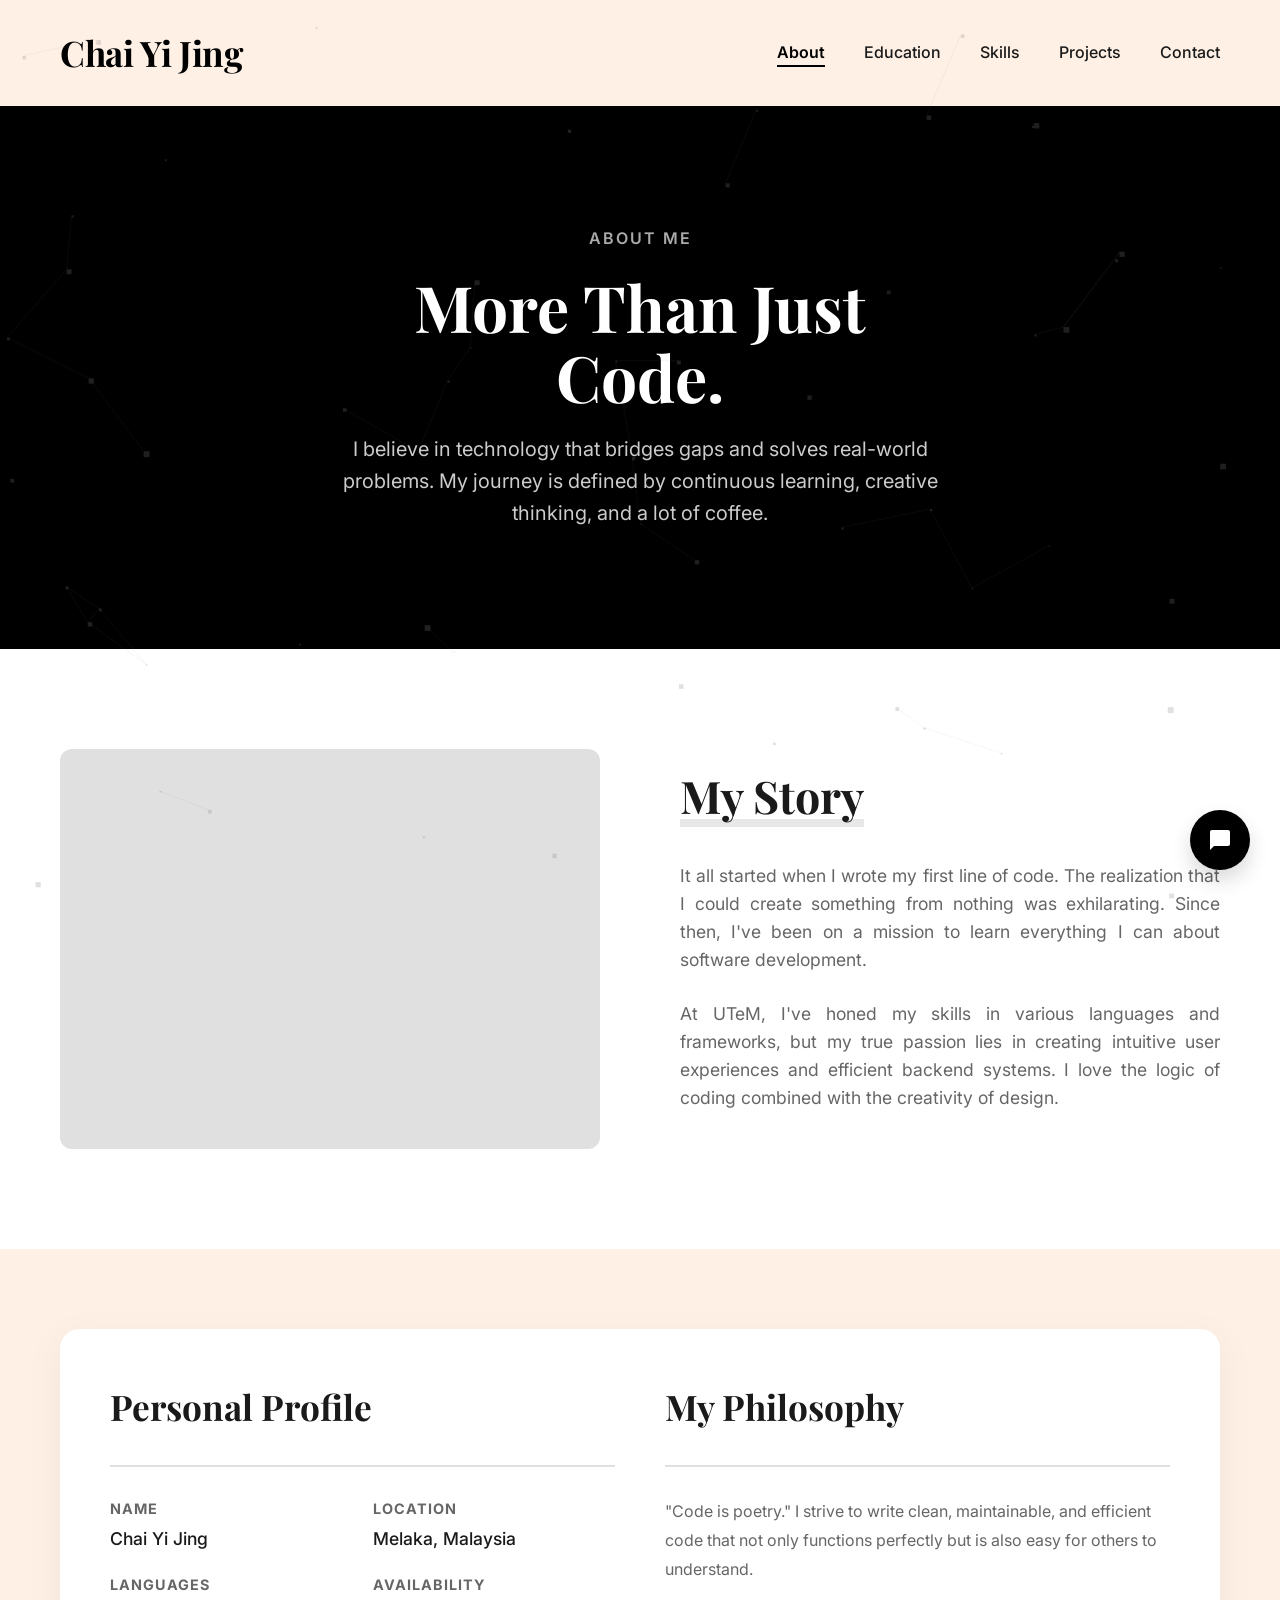
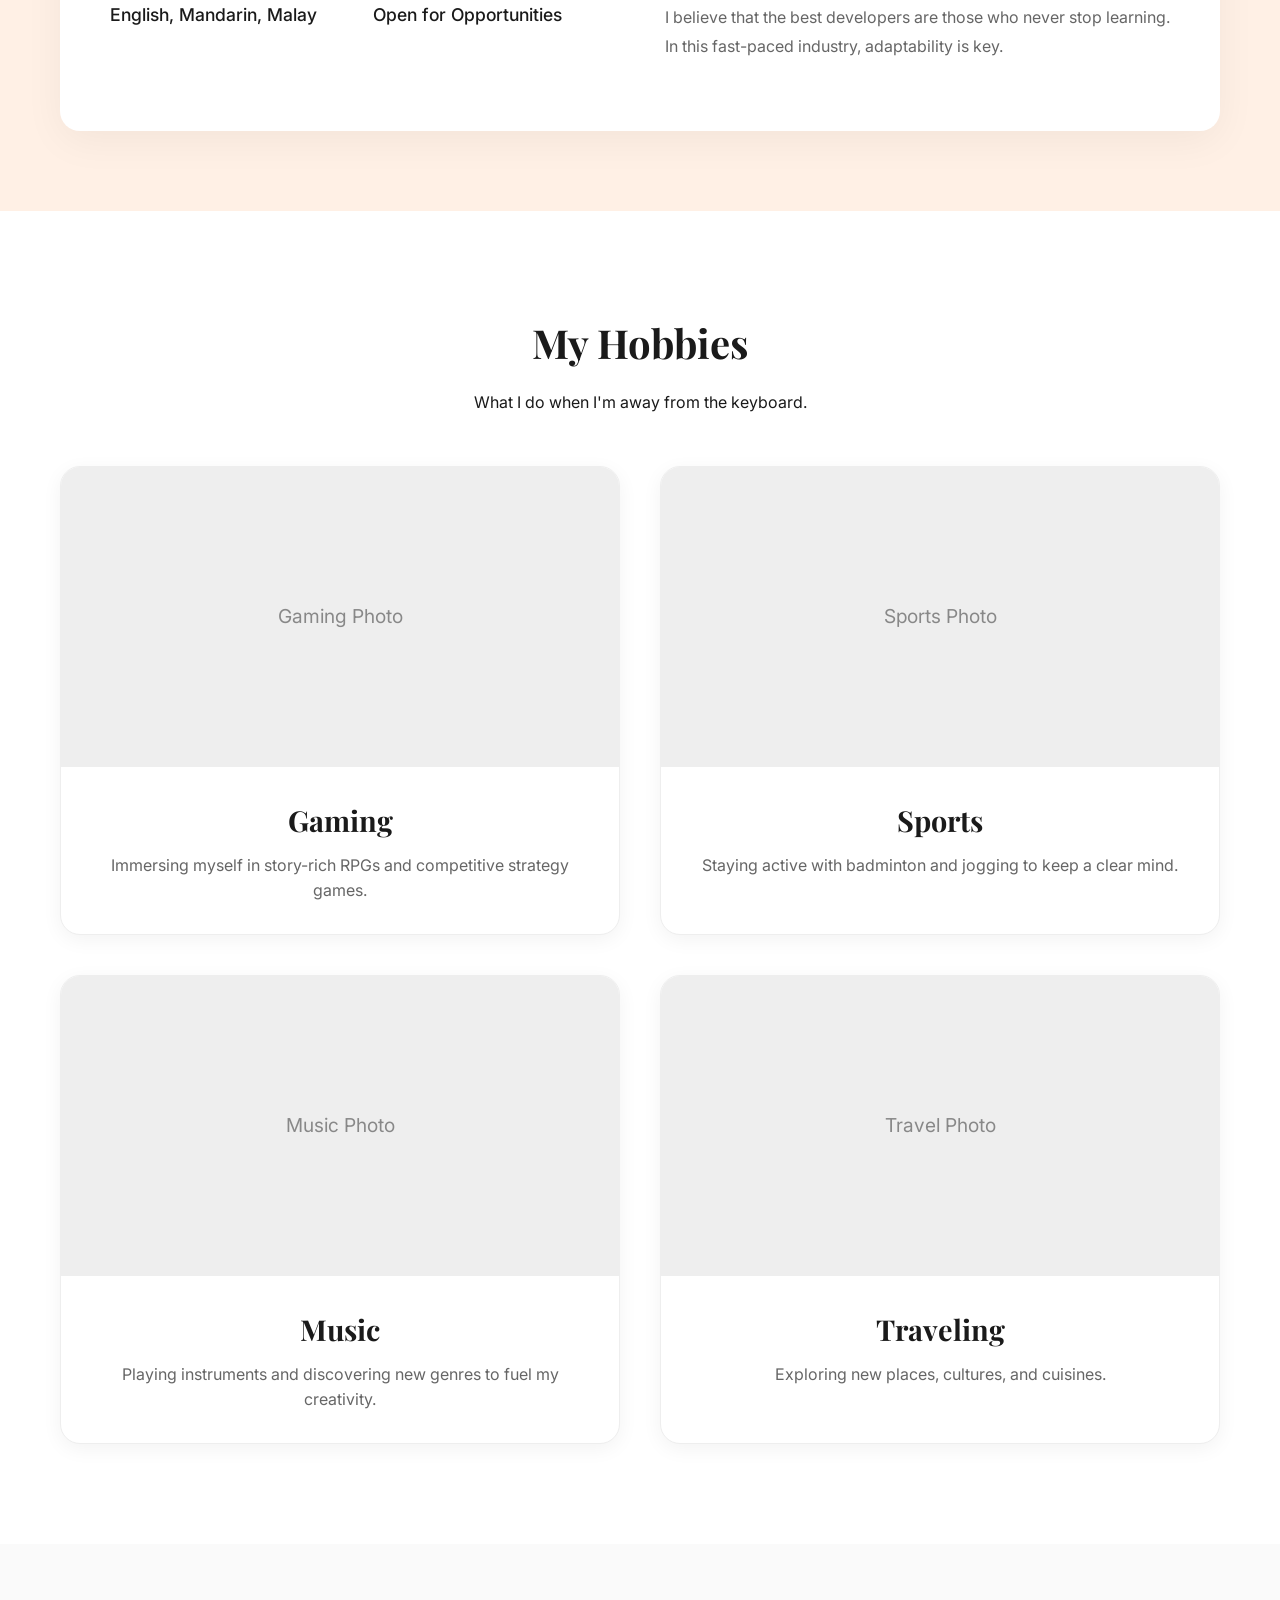
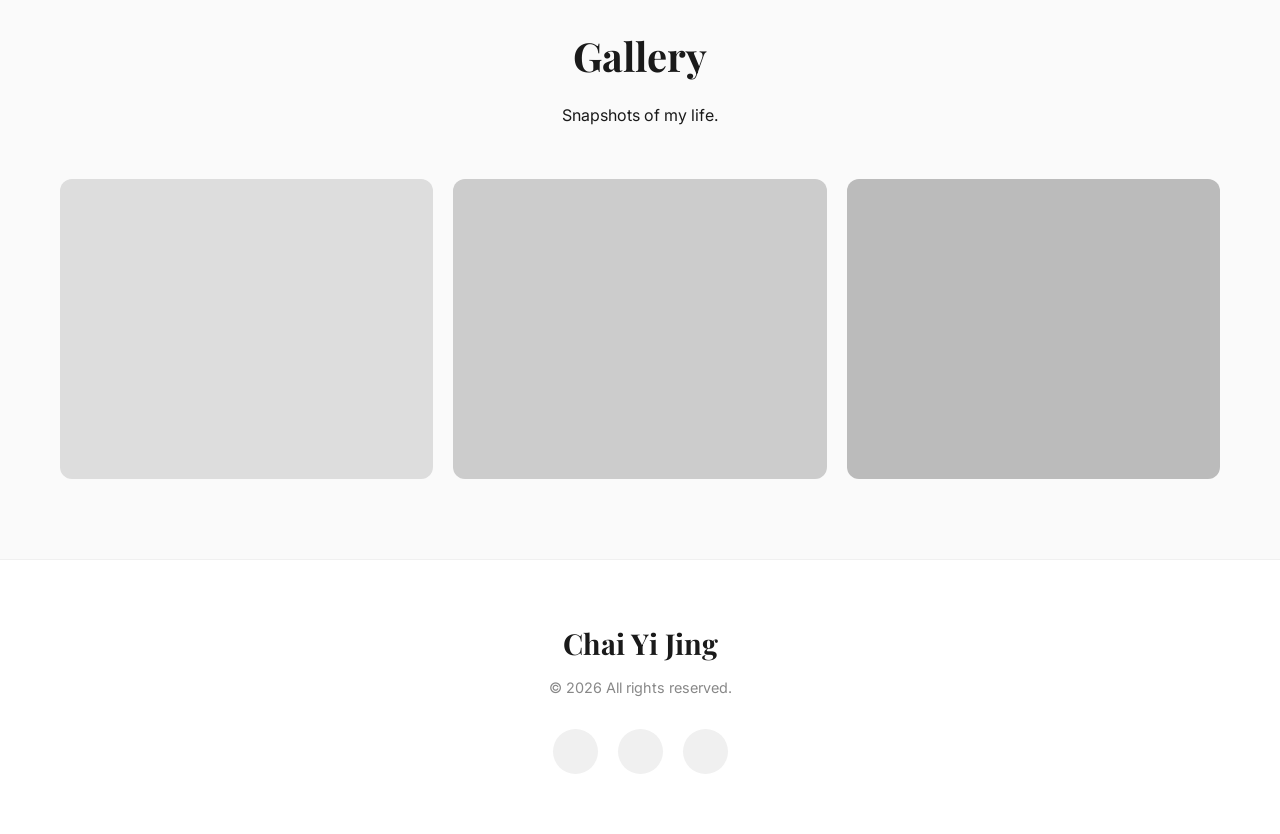
==== about.html @ 48473db6 "Added about page but still without real content." ====
<!DOCTYPE html>
<html lang="en">

<head>
    <meta charset="UTF-8">
    <meta name="viewport" content="width=device-width, initial-scale=1.0">
    <title>About Me - Chai Yi Jing</title>
    <link rel="preconnect" href="https://fonts.googleapis.com">
    <link rel="preconnect" href="https://fonts.gstatic.com" crossorigin>
    <link
        href="https://fonts.googleapis.com/css2?family=Inter:wght@400;500;600&family=Playfair+Display:wght@700&display=swap"
        rel="stylesheet">
    <link rel="stylesheet" href="css/style.css">
</head>

<body>
    <!-- Header -->
    <header>
        <div class="container header-container">
            <div class="logo">Chai Yi Jing</div>
            <nav>
                <a href="about.html" class="nav-link active">About</a>
                <a href="education.html" class="nav-link">Education</a>
                <a href="skills.html" class="nav-link">Skills</a>
                <a href="projects.html" class="nav-link">Projects</a>
                <a href="contact.html" class="nav-link contact-btn">Contact</a>
            </nav>
        </div>
    </header>

    <main>
        <!-- Hero Section (Distinct Design) -->
        <section class="about-hero-section fade-in">
            <div class="container about-hero-content">
                <span
                    style="color: #aaaaaa; font-weight: 600; letter-spacing: 2px; text-transform: uppercase; margin-bottom: 20px; display: block;">About
                    Me</span>
                <h2>More Than Just <br>Code.</h2>
                <p>
                    I believe in technology that bridges gaps and solves real-world problems.
                    My journey is defined by continuous learning, creative thinking, and a lot of coffee.
                </p>
            </div>
        </section>

        <!-- Story Section -->
        <section class="story-section">
            <div class="container">
                <div class="story-grid">
                    <div class="story-image slide-left">
                        <div style="width: 100%; height: 400px; background-color: #e0e0e0; border-radius: 12px;"></div>
                    </div>
                    <div class="story-text slide-right">
                        <h3>My Story</h3>
                        <p>
                            It all started when I wrote my first line of code. The realization that I could create
                            something
                            from nothing was exhilarating. Since then, I've been on a mission to learn everything I can
                            about software development.
                        </p>
                        <p>
                            At UTeM, I've honed my skills in various languages and frameworks, but my true passion lies
                            in
                            creating intuitive user experiences and efficient backend systems. I love the logic of
                            coding
                            combined with the creativity of design.
                        </p>
                    </div>
                </div>
            </div>
        </section>

        <!-- Personal Profile Section -->
        <section class="profile-section">
            <div class="container">
                <div class="profile-container scroll-reveal">
                    <div class="profile-info">
                        <div class="profile-header">
                            <h3>Personal Profile</h3>
                        </div>
                        <div class="info-grid">
                            <div class="info-item">
                                <h5>Name</h5>
                                <p>Chai Yi Jing</p>
                            </div>
                            <div class="info-item">
                                <h5>Location</h5>
                                <p>Melaka, Malaysia</p>
                            </div>
                            <div class="info-item">
                                <h5>Languages</h5>
                                <p>English, Mandarin, Malay</p>
                            </div>
                            <div class="info-item">
                                <h5>Availability</h5>
                                <p>Open for Opportunities</p>
                            </div>
                        </div>
                    </div>
                    <div class="profile-bio">
                        <div class="profile-header">
                            <h3>My Philosophy</h3>
                        </div>
                        <p>
                            "Code is poetry." I strive to write clean, maintainable, and efficient code that not only
                            functions perfectly but is also easy for others to understand.
                        </p>
                        <p>
                            I believe that the best developers are those who never stop learning. In this fast-paced
                            industry, adaptability is key.
                        </p>
                    </div>
                </div>
            </div>
        </section>

        <!-- Interests Section -->
        <section class="interests-section">
            <div class="container">
                <div class="section-header scroll-reveal">
                    <h3>My Hobbies</h3>
                    <p>What I do when I'm away from the keyboard.</p>
                </div>

                <div class="interests-grid">
                    <!-- Interest 1 -->
                    <div class="interest-card scroll-reveal">
                        <div class="interest-image-placeholder">
                            <!-- User replaces this with <img> -->
                            Gaming Photo
                        </div>
                        <div class="interest-content">
                            <h4>Gaming</h4>
                            <p>Immersing myself in story-rich RPGs and competitive strategy games.</p>
                        </div>
                    </div>

                    <!-- Interest 2 -->
                    <div class="interest-card scroll-reveal delay-1">
                        <div class="interest-image-placeholder">
                            <!-- User replaces this with <img> -->
                            Sports Photo
                        </div>
                        <div class="interest-content">
                            <h4>Sports</h4>
                            <p>Staying active with badminton and jogging to keep a clear mind.</p>
                        </div>
                    </div>

                    <!-- Interest 3 -->
                    <div class="interest-card scroll-reveal delay-2">
                        <div class="interest-image-placeholder">
                            <!-- User replaces this with <img> -->
                            Music Photo
                        </div>
                        <div class="interest-content">
                            <h4>Music</h4>
                            <p>Playing instruments and discovering new genres to fuel my creativity.</p>
                        </div>
                    </div>

                    <!-- Interest 4 -->
                    <div class="interest-card scroll-reveal">
                        <div class="interest-image-placeholder">
                            <!-- User replaces this with <img> -->
                            Travel Photo
                        </div>
                        <div class="interest-content">
                            <h4>Traveling</h4>
                            <p>Exploring new places, cultures, and cuisines.</p>
                        </div>
                    </div>
                </div>
            </div>
        </section>

        <!-- Gallery Section -->
        <section class="gallery-section">
            <div class="container">
                <div class="section-header scroll-reveal">
                    <h3>Gallery</h3>
                    <p>Snapshots of my life.</p>
                </div>
                <div class="gallery-grid">
                    <div class="gallery-item scroll-reveal" style="background-color: #ddd;"></div>
                    <div class="gallery-item scroll-reveal delay-1" style="background-color: #ccc;"></div>
                    <div class="gallery-item scroll-reveal delay-2" style="background-color: #bbb;"></div>
                </div>
            </div>
        </section>
    </main>

    <!-- Footer -->
    <footer>
        <div class="container">
            <h3>Chai Yi Jing</h3>
            <p>© 2026 All rights reserved.</p>
            <div class="social-icons">
                <a href="#" class="circle"></a>
                <a href="#" class="circle"></a>
                <a href="#" class="circle"></a>
            </div>
            <div class="chat-icon">
                <svg width="24" height="24" viewBox="0 0 24 24" fill="white" xmlns="http://www.w3.org/2000/svg">
                    <path d="M20 2H4C2.9 2 2 2.9 2 4V22L6 18H20C21.1 18 22 17.1 22 16V4C22 2.9 21.1 2 20 2Z" />
                </svg>
            </div>
        </div>
    </footer>
    <script src="js/script.js"></script>
</body>

</html>
---- css/style.css ----
/* CSS Variables for Consistency */
:root {
    --primary-color: #1a1a1a;
    --secondary-color: #666666;
    --accent-color: #000000;
    --bg-peach: #FFF0E5;
    --bg-gray: #E0E0E0;
    --bg-card: #F5F5F5;
    --font-heading: 'Playfair Display', serif;
    --font-body: 'Inter', sans-serif;
    --transition-speed: 0.3s;
}

/* Reset and Base Styles */
* {
    box-sizing: border-box;
    margin: 0;
    padding: 0;
}

html {
    scroll-behavior: smooth;
}

body {
    font-family: var(--font-body);
    background-color: #ffffff;
    color: var(--primary-color);
    line-height: 1.6;
}

/* Reusable Container */
.container {
    max-width: 1200px;
    margin: 0 auto;
    padding: 0 20px;
}

/* Animations */
@keyframes fadeInUp {
    from {
        opacity: 0;
        transform: translateY(20px);
    }

    to {
        opacity: 1;
        transform: translateY(0);
    }
}

@keyframes float {
    0% {
        transform: translateY(0px);
    }

    50% {
        transform: translateY(-10px);
    }

    100% {
        transform: translateY(0px);
    }
}

/* Header */
header {
    background-color: var(--bg-peach);
    padding: 25px 0;
    position: sticky;
    /* Sticky header for better UX */
    top: 0;
    z-index: 100;
    box-shadow: 0 2px 10px rgba(0, 0, 0, 0.05);
    /* Subtle shadow */
    transition: all 0.3s ease;
}

header.scrolled {
    padding: 15px 0;
    /* Compact padding on scroll */
    background-color: rgba(255, 240, 229, 0.95);
    /* Slightly transparent */
    backdrop-filter: blur(10px);
}

.header-container {
    display: flex;
    justify-content: space-between;
    align-items: center;
}

.logo {
    font-family: var(--font-heading);
    font-size: 2.2rem;
    font-weight: 700;
    color: var(--accent-color);
    letter-spacing: -0.5px;
    transition: font-size 0.3s ease;
}

header.scrolled .logo {
    font-size: 1.8rem;
    /* Smaller logo on scroll */
}

nav {
    transition: all 0.3s ease;
}

header.scrolled nav {
    opacity: 0;
    pointer-events: none;
    transform: translateY(-10px);
}

nav .nav-link {
    text-decoration: none;
    color: var(--primary-color);
    margin-left: 35px;
    font-weight: 500;
    font-size: 1rem;
    position: relative;
    transition: color var(--transition-speed);
}

/* Hover underline effect */
nav .nav-link::after {
    content: '';
    position: absolute;
    width: 0;
    height: 2px;
    bottom: -5px;
    left: 0;
    background-color: var(--accent-color);
    transition: width var(--transition-speed);
}

nav .nav-link:hover::after {
    width: 100%;
}

/* Active Nav Link */
.nav-link.active {
    color: var(--accent-color);
    font-weight: 600;
}

.nav-link.active::after {
    width: 100%;
}

/* Hero Section */
.hero {
    background-color: var(--bg-gray);
    padding: 100px 0;
    animation: fadeInUp 0.8s ease-out;
}

.hero-container {
    display: flex;
    justify-content: space-between;
    align-items: center;
}

.hero-text {
    flex: 1;
    padding-right: 80px;
}

.hero-text h2 {
    font-family: var(--font-heading);
    font-size: 3.5rem;
    font-weight: 700;
    margin-bottom: 25px;
    line-height: 1.2;
}

.hero-text p {
    font-size: 1.15rem;
    color: var(--secondary-color);
    max-width: 520px;
    margin-bottom: 35px;
}

/* Button Style */
.btn {
    display: inline-block;
    padding: 12px 30px;
    background-color: var(--accent-color);
    color: white;
    text-decoration: none;
    border-radius: 30px;
    font-weight: 500;
    transition: all var(--transition-speed);
}

.btn:hover {
    background-color: #333;
    transform: translateY(-2px);
    box-shadow: 0 5px 15px rgba(0, 0, 0, 0.2);
}

.hero-image-container {
    flex: 1;
    display: flex;
    justify-content: flex-end;
    position: relative;
}

.hero-image-placeholder {
    width: 380px;
    height: 280px;
    background-color: #555;
    /* Darker gray for contrast */
    border-radius: 8px;
    box-shadow: 20px 20px 0px rgba(0, 0, 0, 0.1);
    /* Decorative shadow offset */
    animation: float 6s ease-in-out infinite;
}

/* Grid Section */
.grid-section {
    padding: 80px 0;
    background-color: #fafafa;
}

.grid-section .container {
    display: grid;
    grid-template-columns: 1fr 1fr;
    gap: 30px;
}

.grid-column {
    display: flex;
    flex-direction: column;
    gap: 30px;
}

/* Card Styles */
.grid-item {
    background-color: white;
    border-radius: 12px;
    overflow: hidden;
    position: relative;
    box-shadow: 0 4px 20px rgba(0, 0, 0, 0.05);
    transition: all 0.4s ease;
    cursor: pointer;
    min-height: 200px;
    /* Ensure visibility */
    display: flex;
    flex-direction: column;
    justify-content: center;
}

.grid-item:hover {
    transform: translateY(-10px);
    box-shadow: 0 15px 30px rgba(0, 0, 0, 0.1);
}

.item-large {
    flex: 1;
    min-height: 350px;
}

.item-medium {
    flex: 1;
    min-height: 200px;
}

.card-content {
    padding: 30px;
}

.card-content h3 {
    font-family: var(--font-heading);
    font-size: 1.5rem;
    margin-bottom: 10px;
}

.card-content p {
    color: var(--secondary-color);
    font-size: 0.95rem;
}

.arrow {
    font-size: 1.5rem;
    margin-top: 15px;
    display: block;
    opacity: 0;
    transform: translateX(-10px);
    transition: all 0.3s;
}

.grid-item:hover .arrow {
    opacity: 1;
    transform: translateX(0);
}

/* Footer */
footer {
    padding: 60px 0;
    text-align: center;
    background-color: white;
    border-top: 1px solid #f0f0f0;
}

footer h3 {
    font-family: var(--font-heading);
    font-size: 1.8rem;
    margin-bottom: 10px;
}

footer p {
    color: #888;
    font-size: 0.9rem;
    margin-bottom: 30px;
}

.social-icons {
    display: flex;
    justify-content: center;
    gap: 20px;
}

.circle {
    width: 45px;
    height: 45px;
    background-color: #f0f0f0;
    border-radius: 50%;
    transition: background-color 0.3s;
}

.circle:hover {
    background-color: var(--bg-peach);
}

/* Chat Icon */
.chat-icon {
    position: fixed;
    bottom: 30px;
    right: 30px;
    background-color: #000;
    width: 60px;
    height: 60px;
    border-radius: 50%;
    display: flex;
    justify-content: center;
    align-items: center;
    box-shadow: 0 10px 20px rgba(0, 0, 0, 0.15);
    cursor: pointer;
    transition: transform 0.3s;
}

.chat-icon:hover {
    transform: scale(1.1) rotate(10deg);
}

/* Interactive Background */
#bg-canvas {
    position: fixed;
    top: 0;
    left: 0;
    width: 100%;
    height: 100%;
    z-index: 999;
    pointer-events: none;
    mix-blend-mode: exclusion;
    opacity: 0.35;
    /* Significantly reduced for minimal obstruction */
}

/* --- ENHANCED ANIMATIONS --- */
.scroll-reveal {
    opacity: 0;
    transform: translateY(30px);
    transition: all 0.8s ease-out;
}

.slide-left {
    opacity: 0;
    transform: translateX(-50px);
    transition: all 0.8s ease-out;
}

.slide-right {
    opacity: 0;
    transform: translateX(50px);
    transition: all 0.8s ease-out;
}

.scale-up {
    opacity: 0;
    transform: scale(0.8);
    transition: all 0.6s cubic-bezier(0.175, 0.885, 0.32, 1.275);
}

.scroll-reveal.active,
.slide-left.active,
.slide-right.active,
.scale-up.active {
    opacity: 1;
    transform: translate(0) scale(1);
}

/* --- ABOUT PAGE REDESIGN --- */

/* Hero Overrides */
.about-hero-image {
    width: 400px;
    height: 500px;
    object-fit: cover;
    border-radius: 20px;
    box-shadow: 20px 20px 0px var(--accent-color);
}

/* Story Section */
.story-section {
    padding: 100px 0;
    background-color: white;
    overflow: hidden;
}

.story-grid {
    display: grid;
    grid-template-columns: 1fr 1fr;
    gap: 80px;
    align-items: center;
}

.story-text h3 {
    font-family: var(--font-heading);
    font-size: 2.8rem;
    margin-bottom: 30px;
    position: relative;
    display: inline-block;
}

.story-text h3::after {
    content: '';
    position: absolute;
    bottom: 5px;
    left: 0;
    width: 100%;
    height: 8px;
    /* Thick underline */
    background-color: rgba(26, 26, 26, 0.1);
    z-index: -1;
}

.story-text p {
    font-size: 1.1rem;
    color: var(--secondary-color);
    margin-bottom: 25px;
    text-align: justify;
}

/* About Page Hero (Distinct Design) */
.about-hero-section {
    background-color: var(--accent-color);
    /* Black */
    padding: 120px 0;
    text-align: center;
    position: relative;
    overflow: hidden;
    animation: fadeInUp 0.8s ease-out;
}

.about-hero-content {
    max-width: 800px;
    margin: 0 auto;
    position: relative;
    z-index: 2;
}

.about-hero-content h2 {
    font-family: var(--font-heading);
    font-size: 4rem;
    font-weight: 700;
    margin-bottom: 20px;
    line-height: 1.1;
    color: #ffffff;
    /* White */
}

.about-hero-content p {
    font-size: 1.25rem;
    color: #cccccc;
    /* Light Gray */
    max-width: 600px;
    margin: 0 auto;
}

/* Personal Profile */
.profile-section {
    padding: 80px 0;
    background-color: var(--bg-peach);
}

.profile-container {
    background-color: white;
    border-radius: 20px;
    padding: 50px;
    box-shadow: 0 10px 40px rgba(0, 0, 0, 0.05);
    display: flex;
    flex-wrap: wrap;
    gap: 50px;
}

.profile-info {
    flex: 1;
    min-width: 300px;
}

.profile-header {
    margin-bottom: 30px;
    border-bottom: 2px solid var(--bg-gray);
    padding-bottom: 20px;
}

.profile-header h3 {
    font-family: var(--font-heading);
    font-size: 2.2rem;
    margin-bottom: 10px;
}

.info-grid {
    display: grid;
    grid-template-columns: 1fr 1fr;
    gap: 20px;
}

.info-item h5 {
    font-size: 0.9rem;
    color: var(--secondary-color);
    text-transform: uppercase;
    letter-spacing: 1px;
    margin-bottom: 5px;
}

.info-item p {
    font-size: 1.1rem;
    font-weight: 500;
}

.profile-bio {
    flex: 1;
    min-width: 300px;
    display: flex;
    flex-direction: column;
    justify-content: center;
}

.profile-bio p {
    margin-bottom: 20px;
    color: var(--secondary-color);
    line-height: 1.8;
}

/* Interests Section (Redesigned) */
.interests-section {
    padding: 100px 0;
    background-color: white;
}

.interests-grid {
    display: grid;
    grid-template-columns: 1fr 1fr;
    /* 2 Columns for large space */
    gap: 40px;
    margin-top: 50px;
}

.interest-card {
    background: #fff;
    border-radius: 20px;
    overflow: hidden;
    box-shadow: 0 5px 20px rgba(0, 0, 0, 0.05);
    transition: all 0.4s ease;
    border: 1px solid #eee;
}

.interest-card:hover {
    transform: translateY(-10px);
    box-shadow: 0 20px 40px rgba(0, 0, 0, 0.1);
}

.interest-image-placeholder {
    width: 100%;
    height: 300px;
    /* Large space for photo */
    background-color: #eee;
    display: flex;
    align-items: center;
    justify-content: center;
    color: #888;
    font-size: 1.2rem;
    overflow: hidden;
}

.interest-image-placeholder img {
    width: 100%;
    height: 100%;
    object-fit: cover;
    transition: transform 0.5s ease;
}

.interest-card:hover .interest-image-placeholder img {
    transform: scale(1.05);
}

.interest-content {
    padding: 30px;
    text-align: center;
}

.interest-content h4 {
    font-family: var(--font-heading);
    font-size: 1.8rem;
    margin-bottom: 10px;
}

.interest-content p {
    color: var(--secondary-color);
}

/* Gallery Section */
.gallery-section {
    padding: 80px 0;
    background-color: #fafafa;
}

.section-header {
    text-align: center;
    max-width: 600px;
    margin: 0 auto 50px;
}

.section-header h3 {
    font-family: var(--font-heading);
    font-size: 2.5rem;
    margin-bottom: 15px;
}

.gallery-grid {
    display: grid;
    grid-template-columns: repeat(auto-fill, minmax(280px, 1fr));
    gap: 20px;
}

.gallery-item {
    height: 300px;
    border-radius: 12px;
    background-size: cover;
    background-position: center;
    transition: transform 0.4s ease;
}

.gallery-item:hover {
    transform: translateY(-5px);
}

.gallery-placeholder {
    width: 100%;
    height: 100%;
    background-color: #ddd;
    display: flex;
    align-items: center;
    justify-content: center;
    color: #777;
    font-size: 1.2rem;
}

/* Animation Delays */
.delay-1 {
    animation-delay: 0.2s;
}

.delay-2 {
    animation-delay: 0.4s;
}

/* Responsive */
@media screen and (max-width: 768px) {
    .story-grid {
        grid-template-columns: 1fr;
    }

    .interests-grid {
        grid-template-columns: 1fr;
    }

    .profile-container {
        padding: 30px;
    }

    .gallery-grid {
        grid-template-columns: 1fr;
    }
}
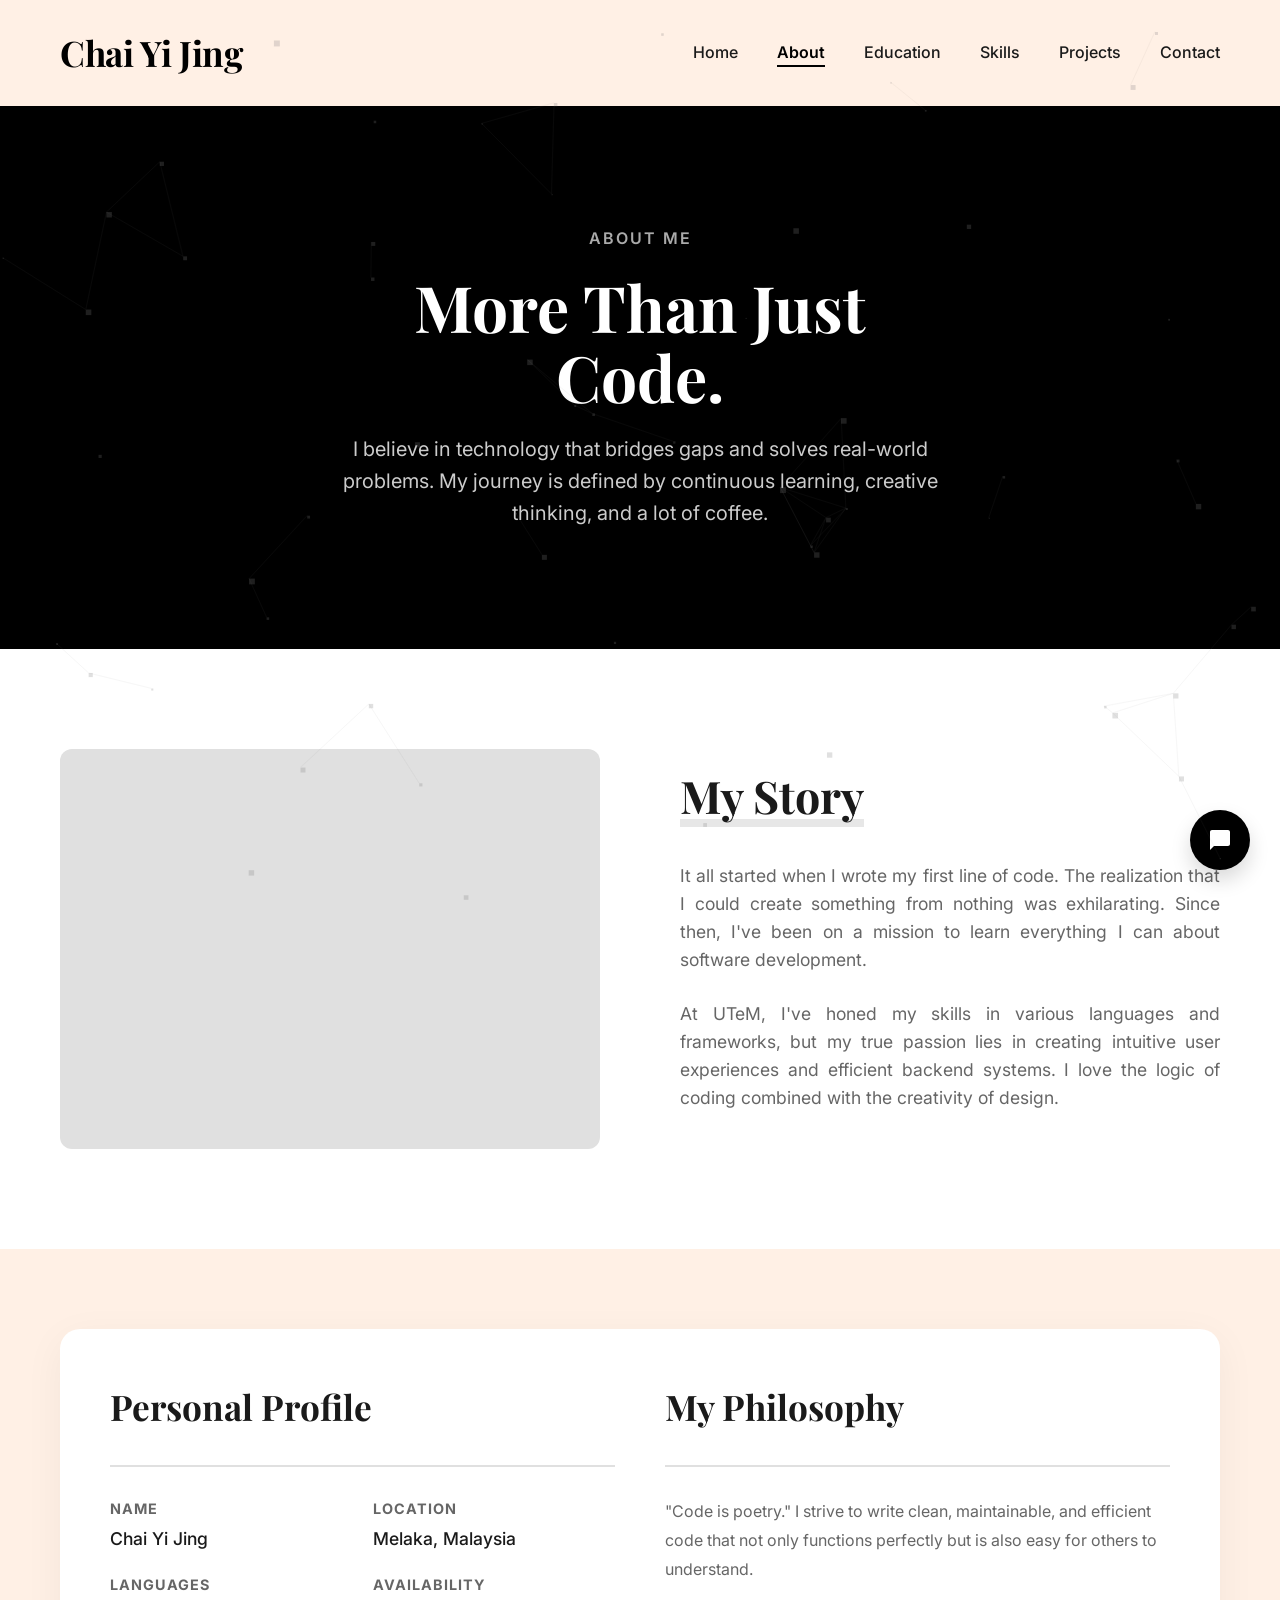
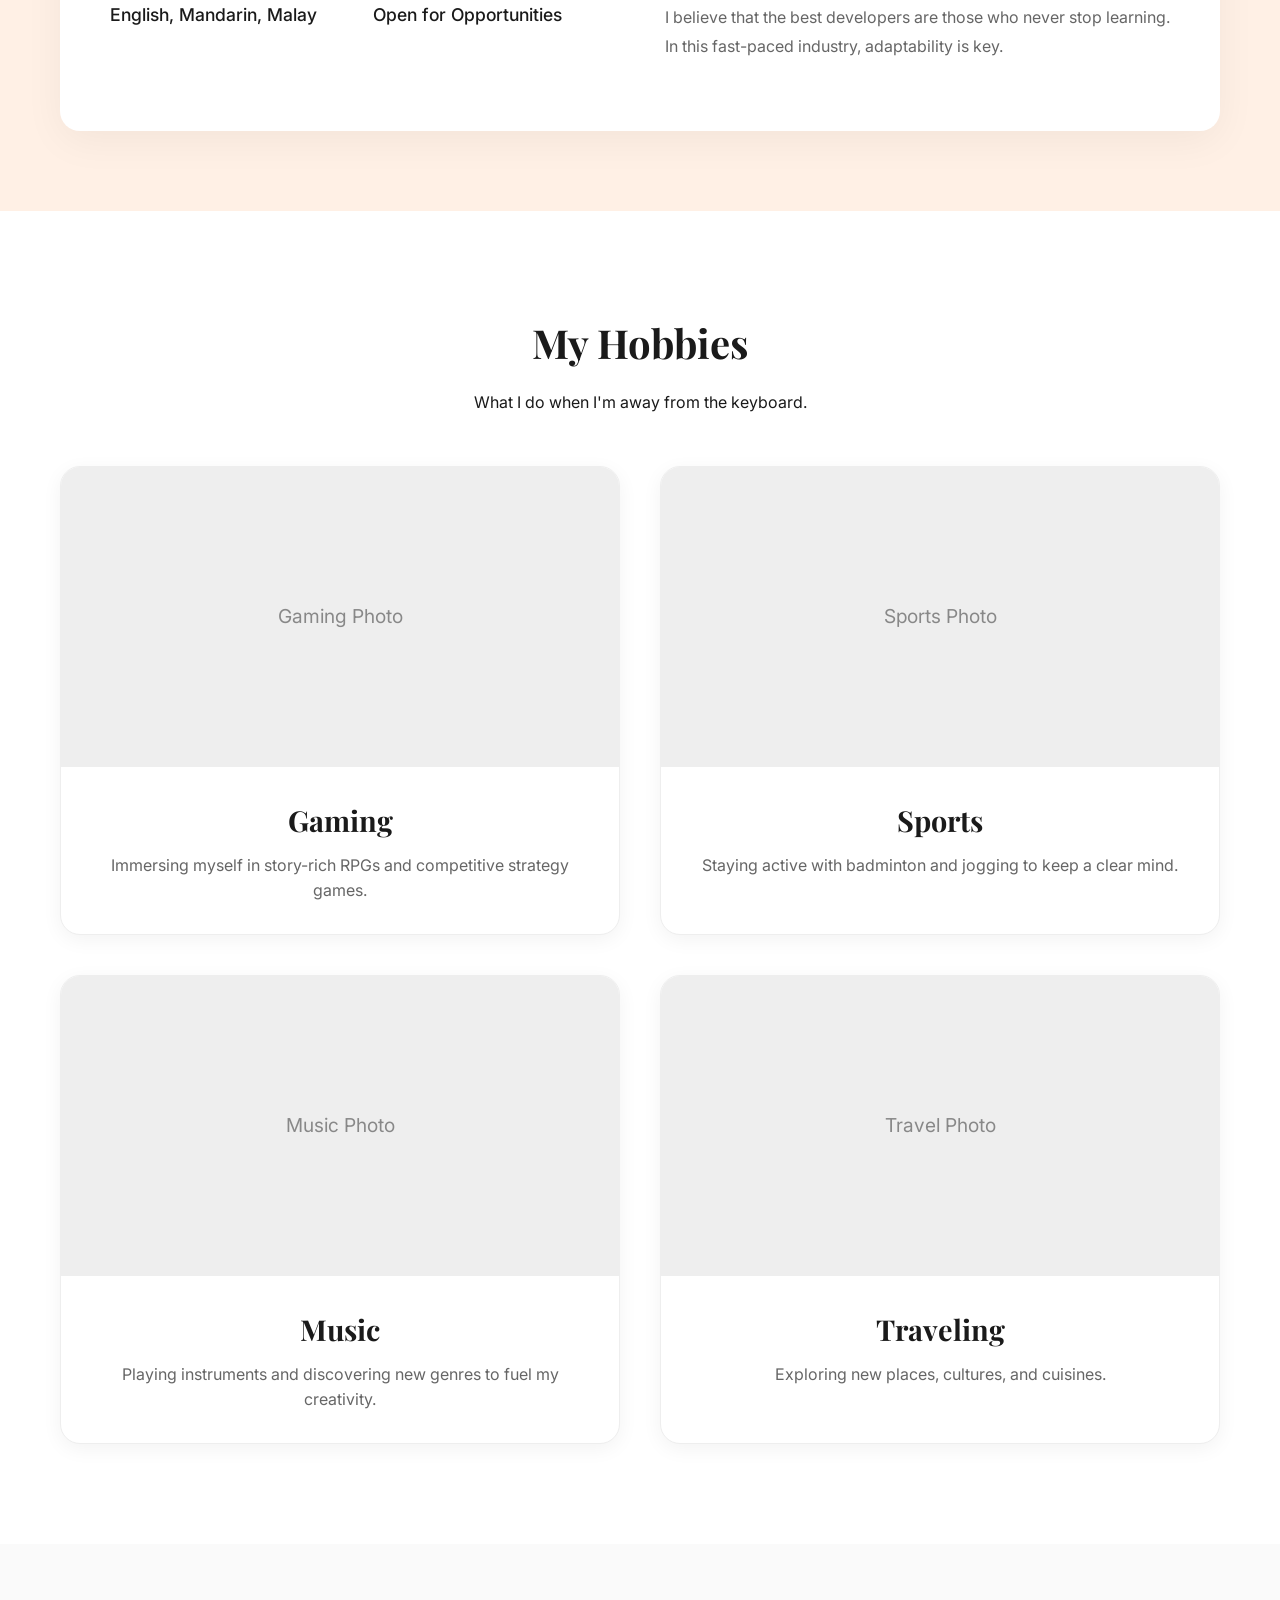
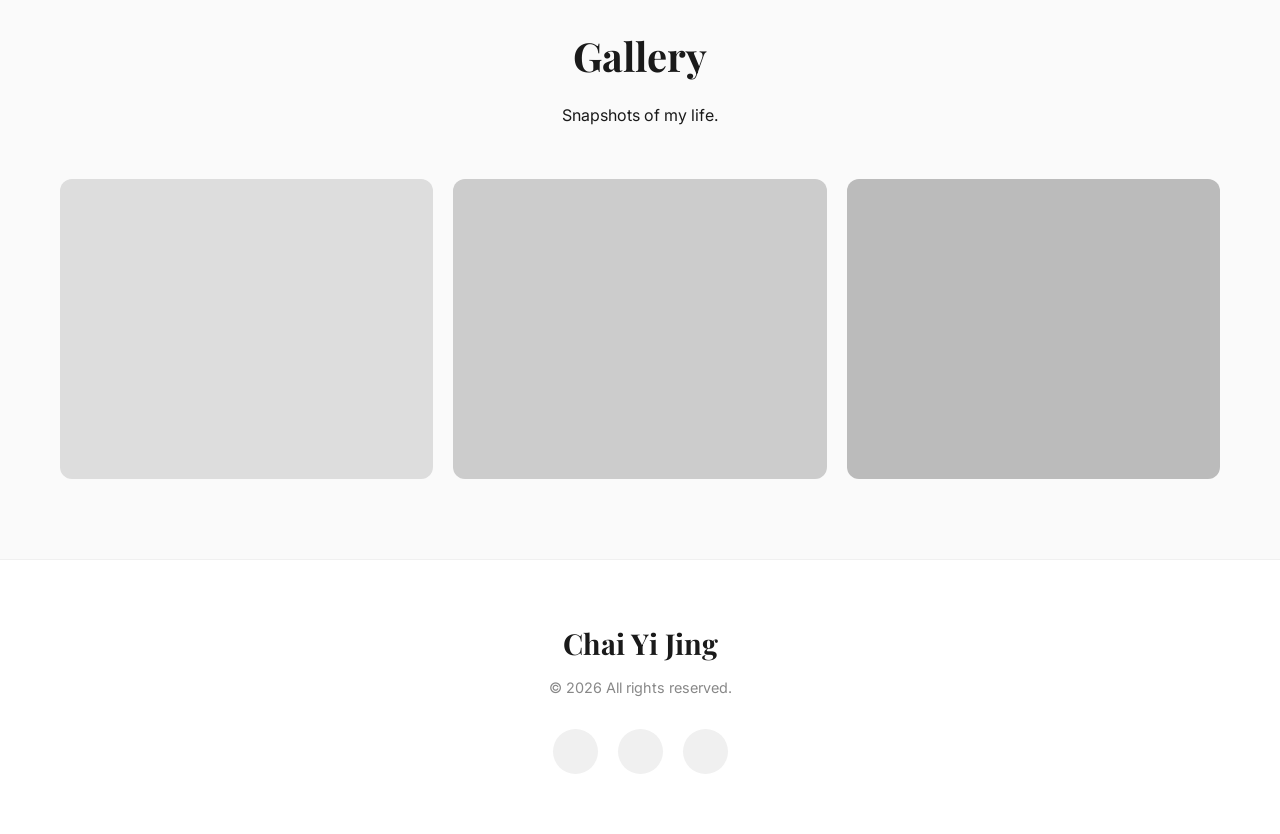
==== commit e74cdd1a: "Added navigation from home to about." ====
--- a/about.html
+++ b/about.html
@@ -17,8 +17,9 @@
     <!-- Header -->
     <header>
         <div class="container header-container">
-            <div class="logo">Chai Yi Jing</div>
+            <a href="index.html" class="logo">Chai Yi Jing</a>
             <nav>
+                <a href="index.html" class="nav-link">Home</a>
                 <a href="about.html" class="nav-link active">About</a>
                 <a href="education.html" class="nav-link">Education</a>
                 <a href="skills.html" class="nav-link">Skills</a>
--- a/css/style.css
+++ b/css/style.css
@@ -97,6 +97,8 @@
     color: var(--accent-color);
     letter-spacing: -0.5px;
     transition: font-size 0.3s ease;
+    text-decoration: none;
+    /* Added to remove underline from link */
 }
 
 header.scrolled .logo {
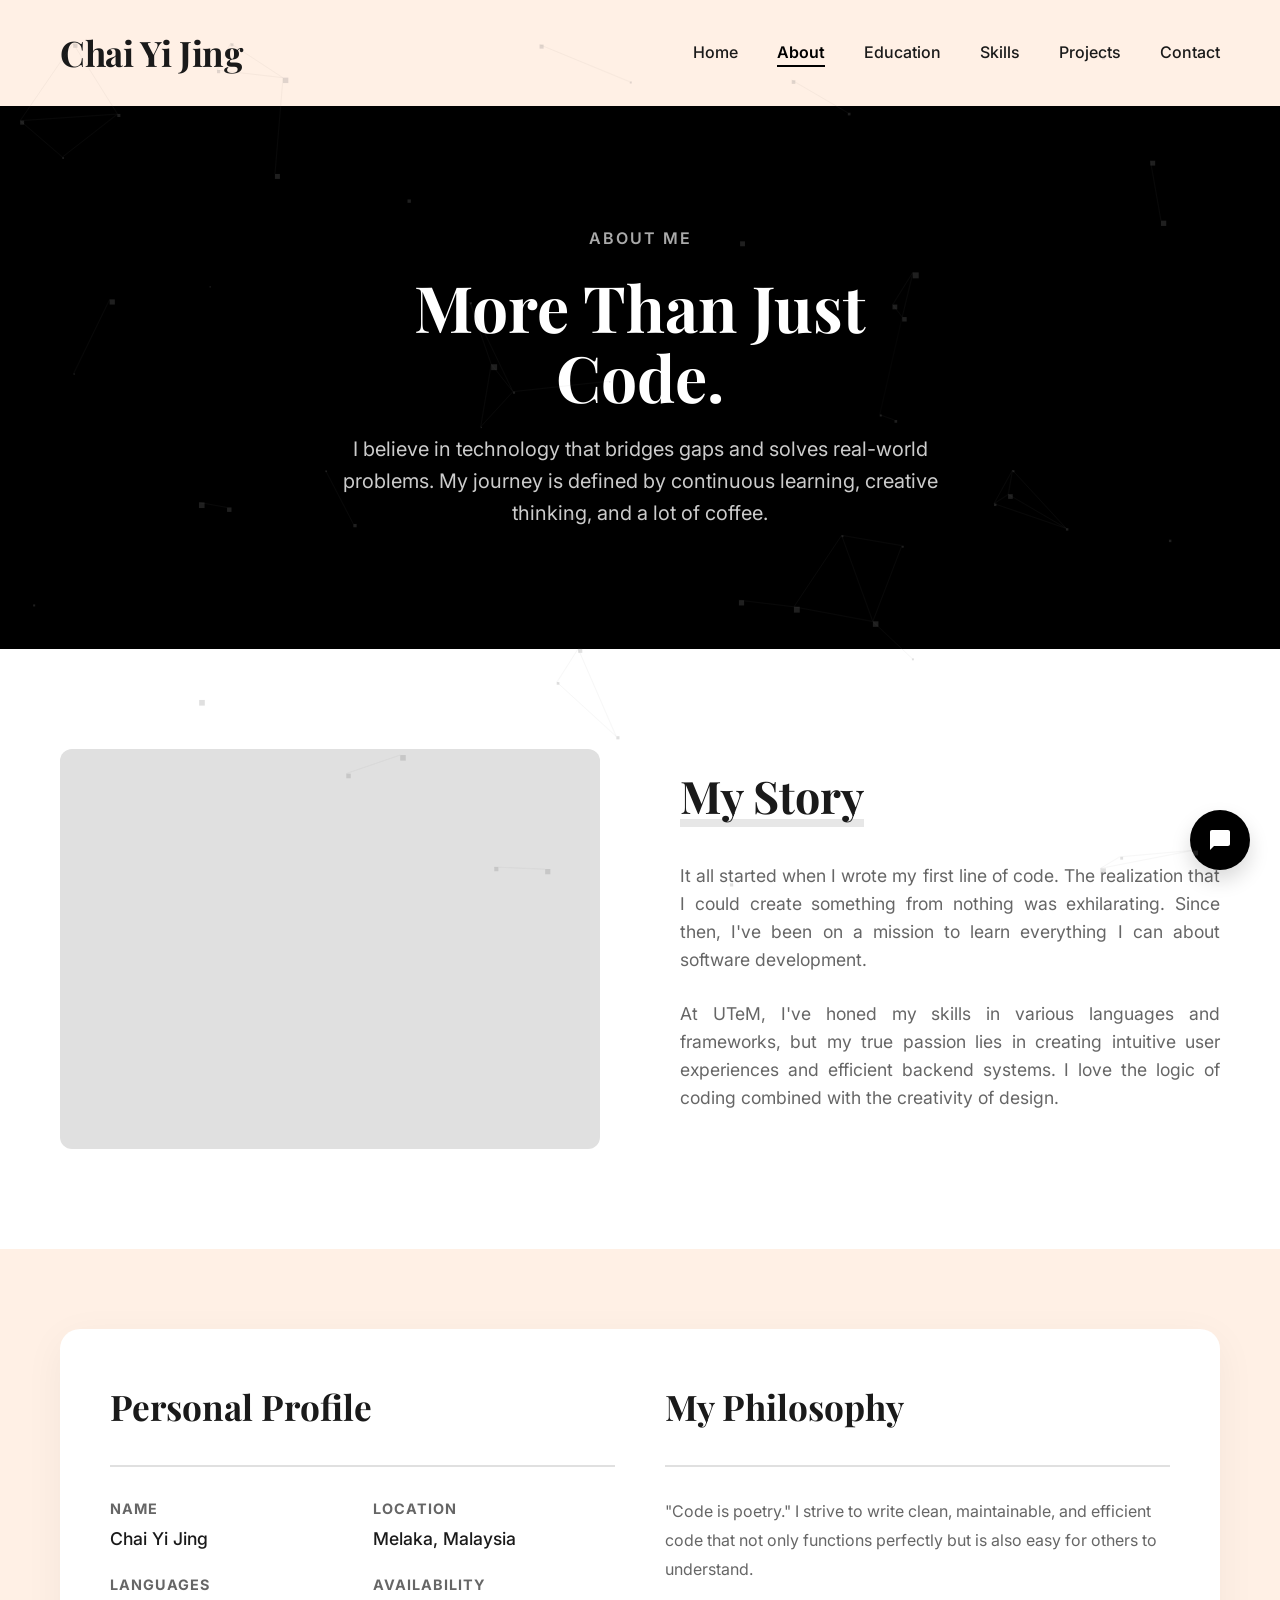
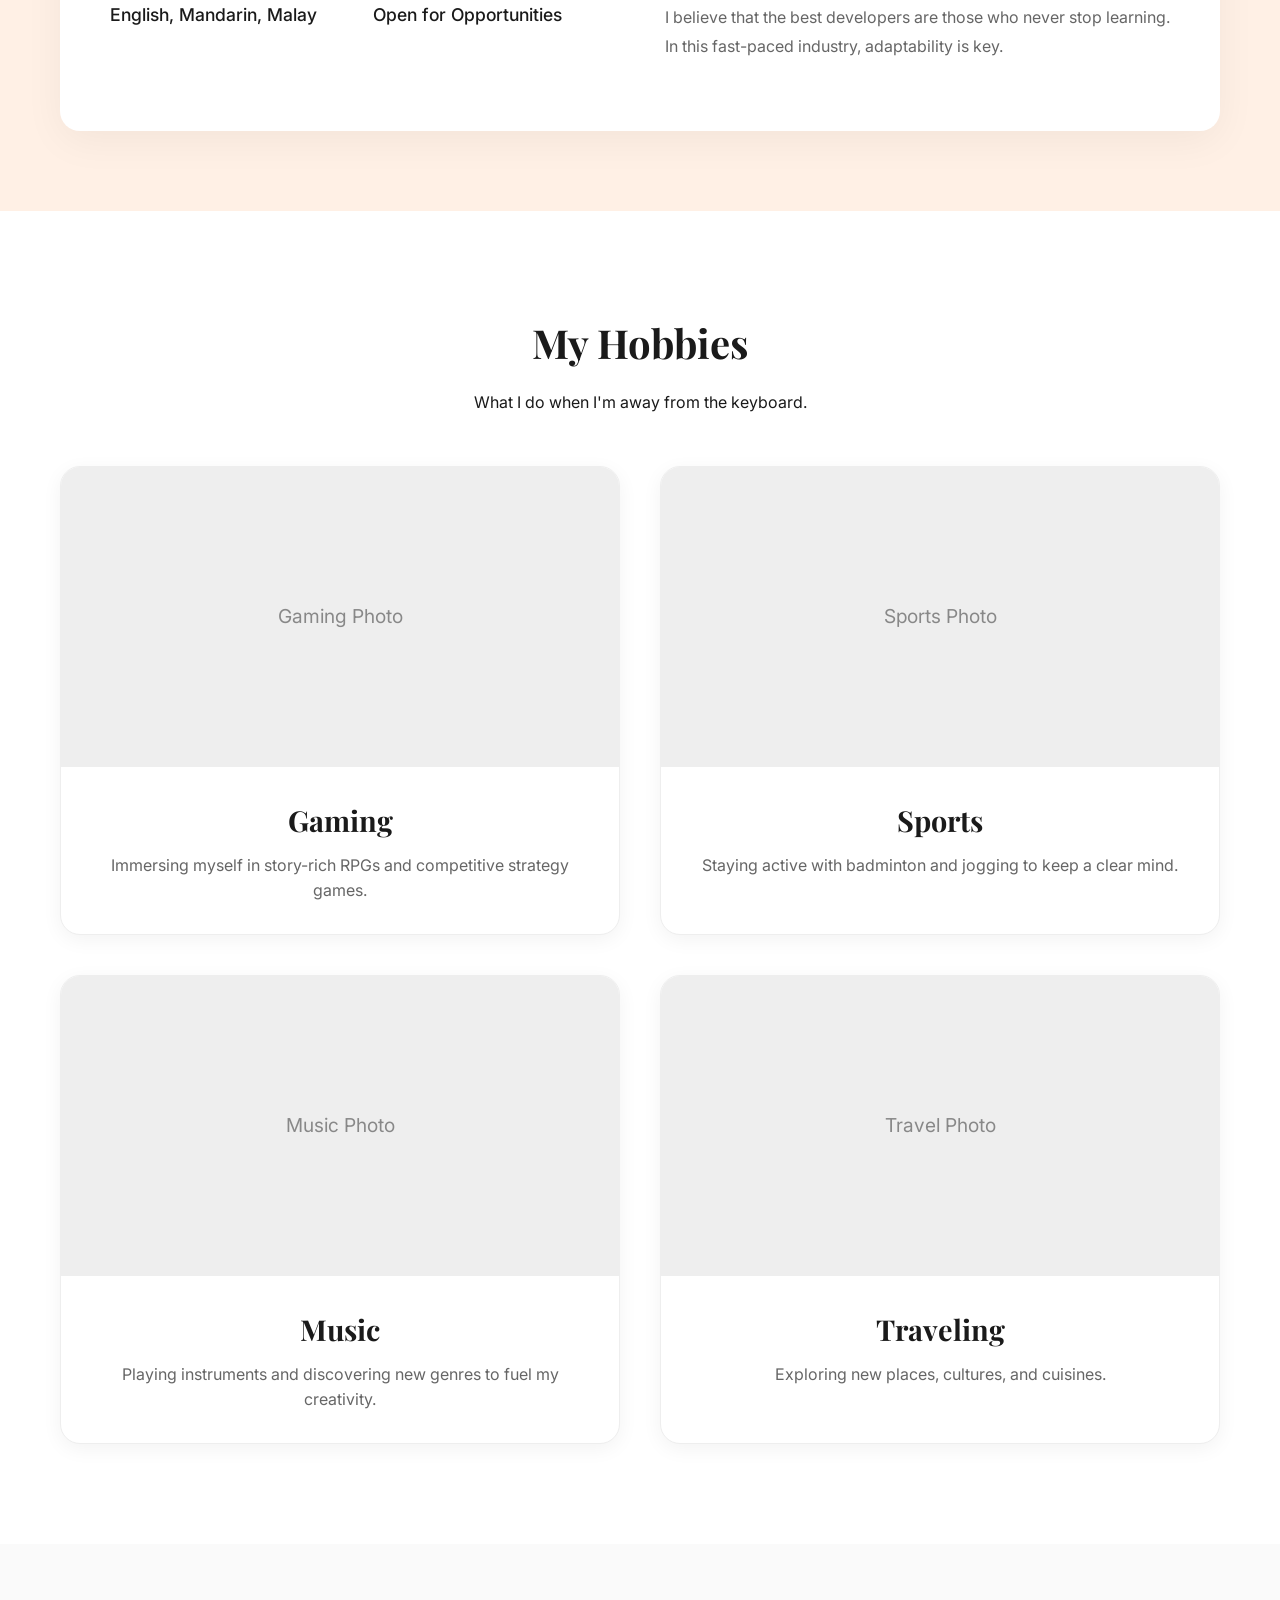
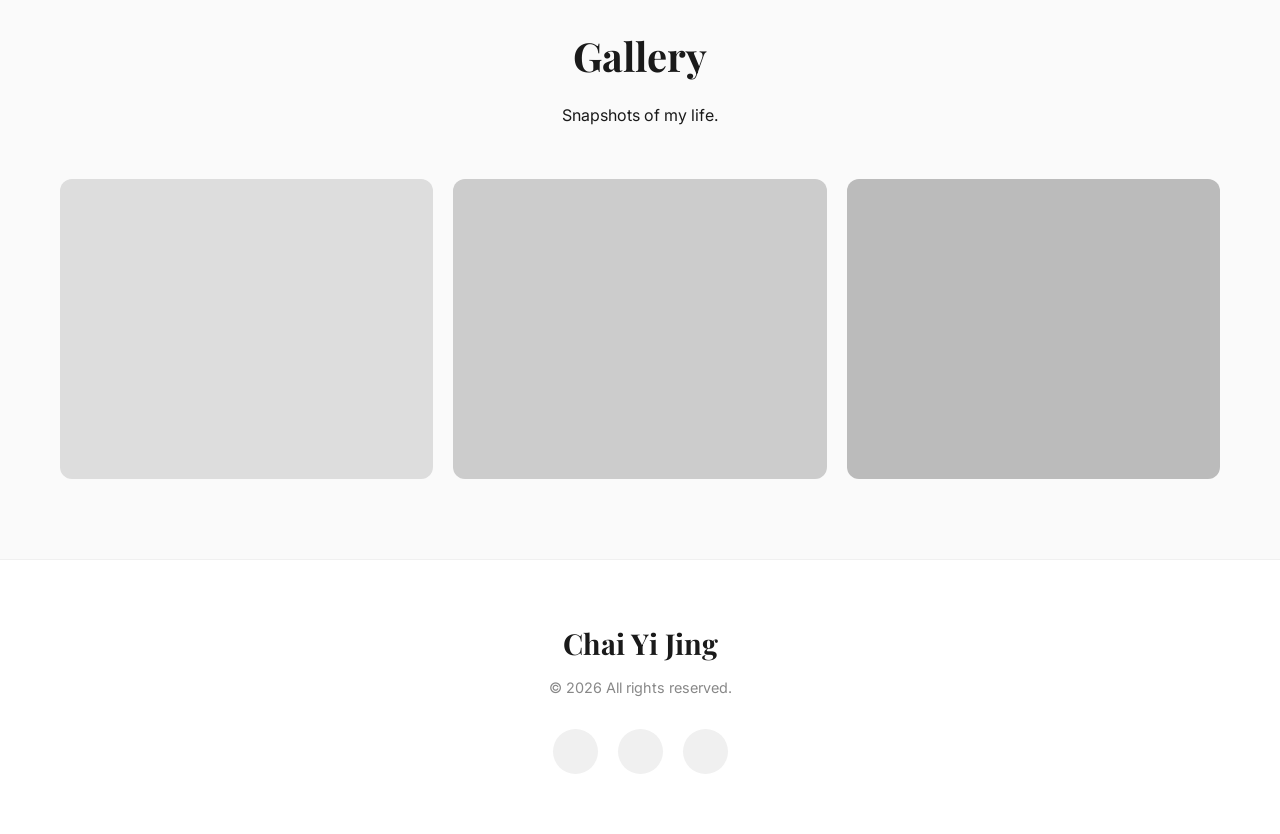
==== commit 1db462d4: "Updated navigation from home to about." ====
--- a/about.html
+++ b/about.html
@@ -17,7 +17,7 @@
     <!-- Header -->
     <header>
         <div class="container header-container">
-            <a href="index.html" class="logo">Chai Yi Jing</a>
+            <a href="index.html" class="logo" style="text-decoration: none; color: inherit;">Chai Yi Jing</a>
             <nav>
                 <a href="index.html" class="nav-link">Home</a>
                 <a href="about.html" class="nav-link active">About</a>
--- a/css/style.css
+++ b/css/style.css
@@ -97,8 +97,6 @@
     color: var(--accent-color);
     letter-spacing: -0.5px;
     transition: font-size 0.3s ease;
-    text-decoration: none;
-    /* Added to remove underline from link */
 }
 
 header.scrolled .logo {
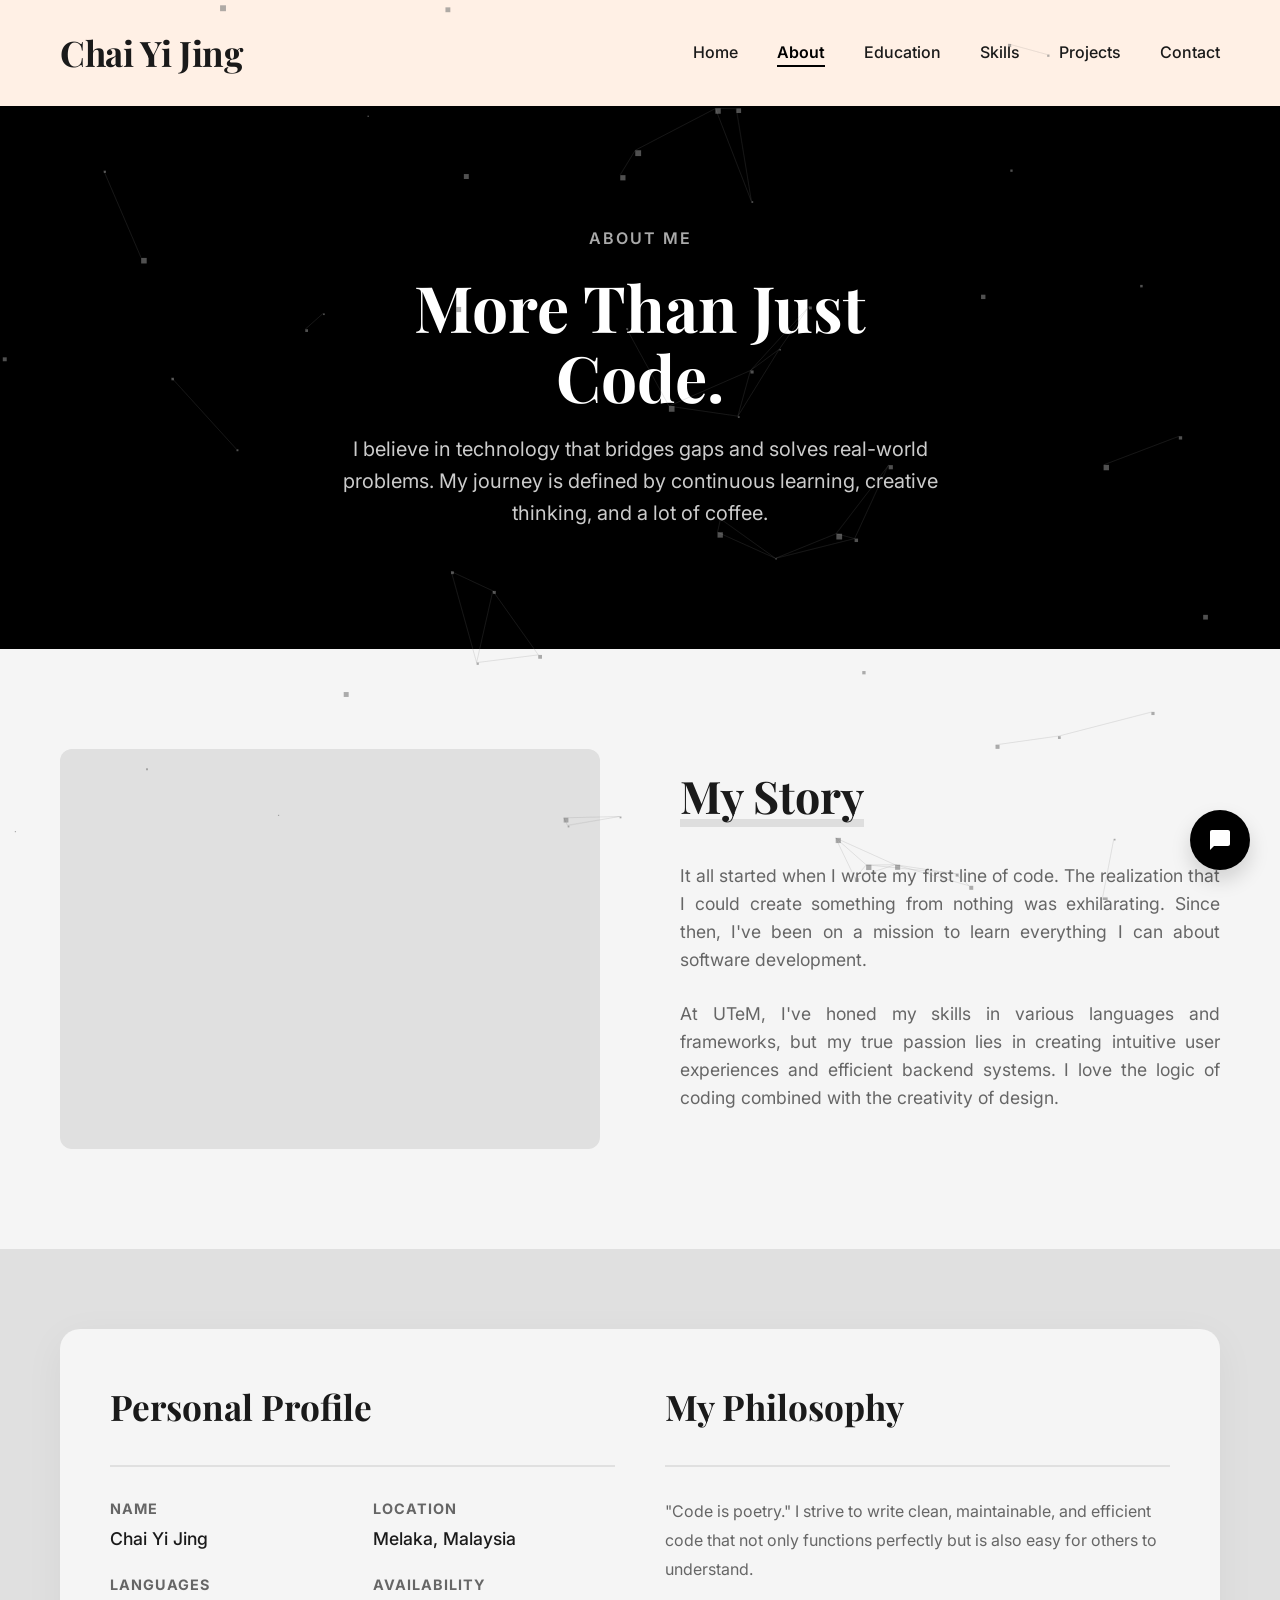
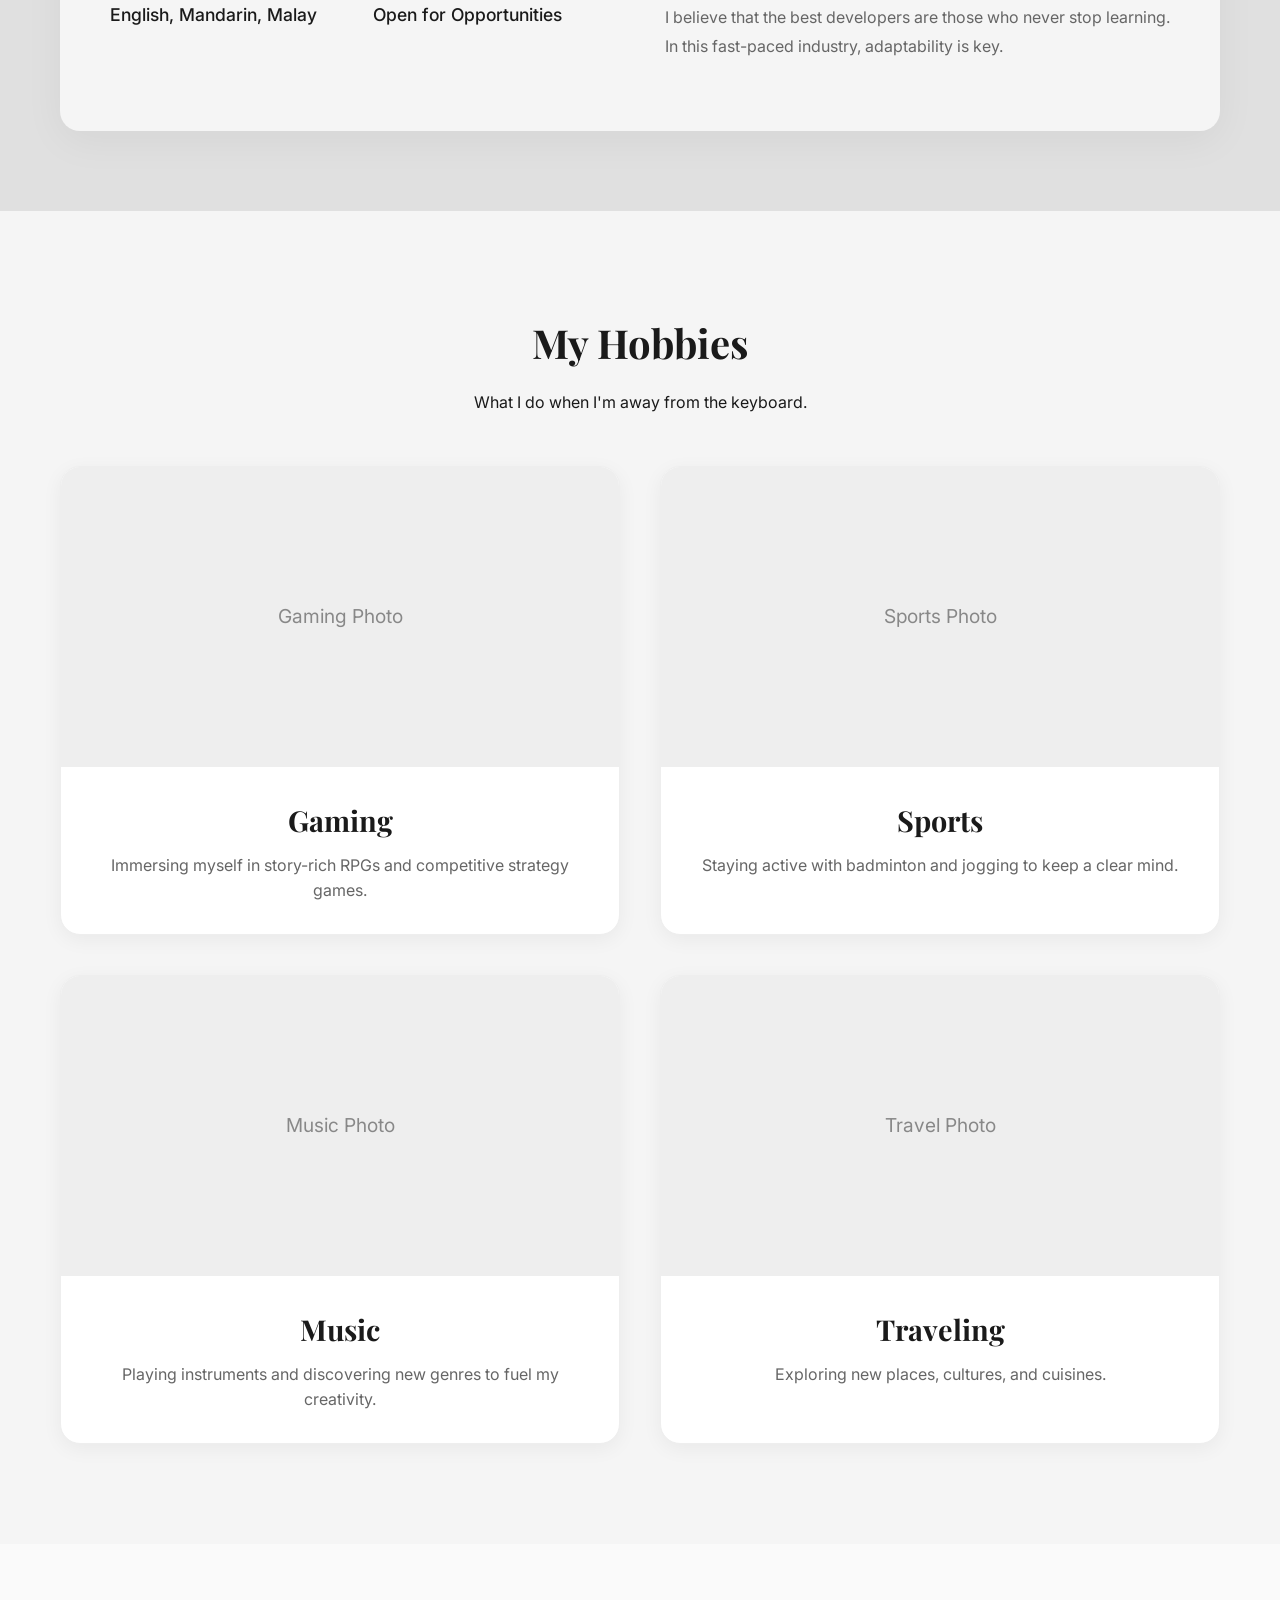
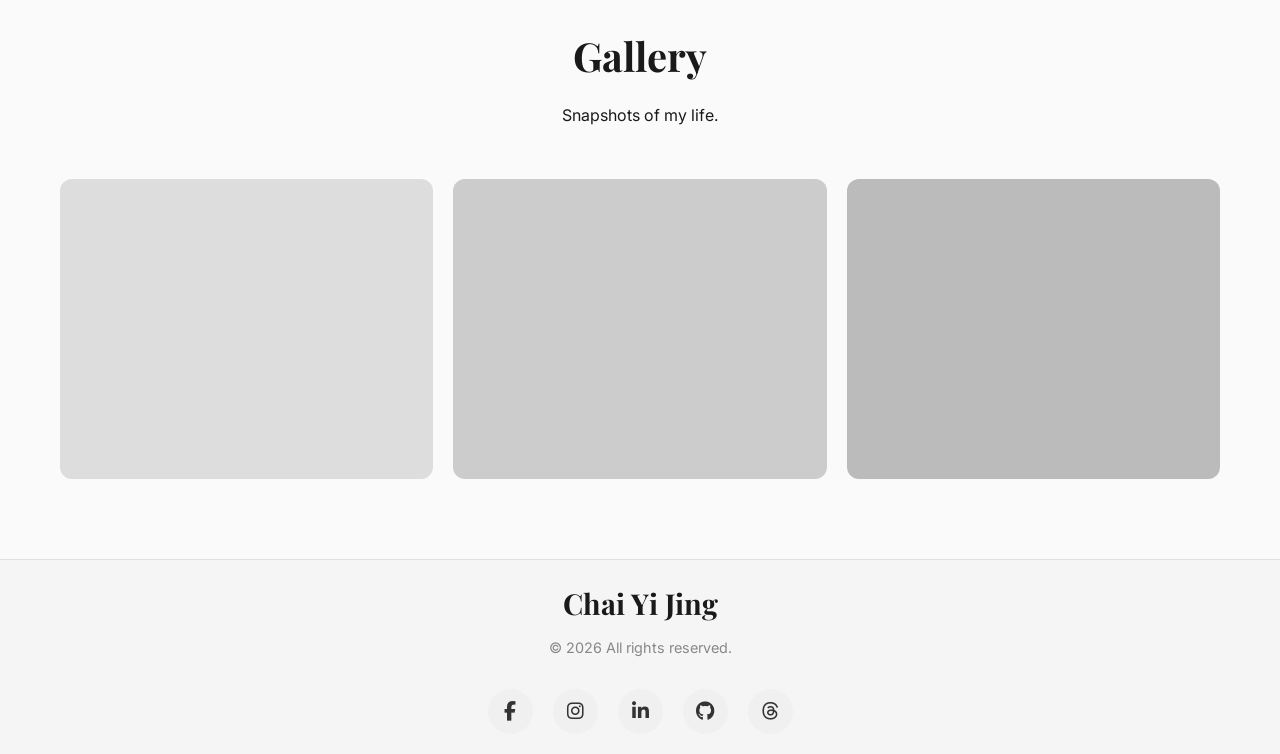
==== commit 357f3c21: "Updated the pages design." ====
--- a/about.html
+++ b/about.html
@@ -11,6 +11,8 @@
         href="https://fonts.googleapis.com/css2?family=Inter:wght@400;500;600&family=Playfair+Display:wght@700&display=swap"
         rel="stylesheet">
     <link rel="stylesheet" href="css/style.css">
+    <!-- Font Awesome (Upgraded) -->
+    <link rel="stylesheet" href="https://cdnjs.cloudflare.com/ajax/libs/font-awesome/6.5.1/css/all.min.css">
 </head>
 
 <body>
@@ -197,9 +199,16 @@
             <h3>Chai Yi Jing</h3>
             <p>© 2026 All rights reserved.</p>
             <div class="social-icons">
-                <a href="#" class="circle"></a>
-                <a href="#" class="circle"></a>
-                <a href="#" class="circle"></a>
+                <a href="https://www.facebook.com/share/183skfLZ9q/?mibextid=wwXIfr" class="circle" title="Facebook"
+                    target="_blank" rel="noopener noreferrer"><i class="fab fa-facebook-f"></i></a>
+                <a href="https://www.instagram.com/yijing_2003?igsh=NmhtZmMzMTYzN25p&utm_source=qr" class="circle"
+                    title="Instagram" target="_blank" rel="noopener noreferrer"><i class="fab fa-instagram"></i></a>
+                <a href="https://www.linkedin.com/in/chai-yi-jing-761018358" class="circle" title="LinkedIn"
+                    target="_blank" rel="noopener noreferrer"><i class="fab fa-linkedin-in"></i></a>
+                <a href="https://github.com/Jinggggg030?tab=overview&from=2026-01-01&to=2026-01-07" class="circle"
+                    title="GitHub" target="_blank" rel="noopener noreferrer"><i class="fab fa-github"></i></a>
+                <a href="https://www.threads.com/@yijing_2003?igshid=NTc4MTIwNjQ2YQ==" class="circle" title="Threads"
+                    target="_blank" rel="noopener noreferrer"><i class="fa-brands fa-threads"></i></a>
             </div>
             <div class="chat-icon">
                 <svg width="24" height="24" viewBox="0 0 24 24" fill="white" xmlns="http://www.w3.org/2000/svg">
--- a/css/style.css
+++ b/css/style.css
@@ -299,10 +299,10 @@
 
 /* Footer */
 footer {
-    padding: 60px 0;
+    padding: 20px 0;
     text-align: center;
-    background-color: white;
-    border-top: 1px solid #f0f0f0;
+    background-color: var(--bg-card);
+    border-top: 1px solid #e0e0e0;
 }
 
 footer h3 {
@@ -328,11 +328,23 @@
     height: 45px;
     background-color: #f0f0f0;
     border-radius: 50%;
-    transition: background-color 0.3s;
+    transition: background-color 0.3s, transform 0.3s;
+    /* Added transform */
+    display: flex;
+    /* Center the icon */
+    align-items: center;
+    justify-content: center;
+    color: #333;
+    /* Icon color */
+    text-decoration: none;
+    font-size: 1.2rem;
 }
 
 .circle:hover {
-    background-color: var(--bg-peach);
+    background-color: var(--accent-color);
+    /* Use accent (black) or peach? User said logo. */
+    color: #fff;
+    transform: translateY(-5px);
 }
 
 /* Chat Icon */
@@ -365,9 +377,11 @@
     height: 100%;
     z-index: 999;
     pointer-events: none;
-    mix-blend-mode: exclusion;
-    opacity: 0.35;
-    /* Significantly reduced for minimal obstruction */
+    mix-blend-mode: difference;
+    opacity: 0.2;
+    /* Standard visibility for white sections */
+    transition: opacity 0.5s ease;
+    /* Smooth toggle */
 }
 
 /* --- ENHANCED ANIMATIONS --- */
@@ -417,7 +431,7 @@
 /* Story Section */
 .story-section {
     padding: 100px 0;
-    background-color: white;
+    background-color: var(--bg-card);
     overflow: hidden;
 }
 
@@ -494,11 +508,11 @@
 /* Personal Profile */
 .profile-section {
     padding: 80px 0;
-    background-color: var(--bg-peach);
+    background-color: var(--bg-gray);
 }
 
 .profile-container {
-    background-color: white;
+    background-color: var(--bg-card);
     border-radius: 20px;
     padding: 50px;
     box-shadow: 0 10px 40px rgba(0, 0, 0, 0.05);
@@ -560,7 +574,878 @@
 /* Interests Section (Redesigned) */
 .interests-section {
     padding: 100px 0;
-    background-color: white;
+    background-color: var(--bg-card);
+}
+
+/* ... existing interests styles ... */
+
+/* --- HERO DECORATIONS --- */
+.hero-decor {
+    position: absolute;
+    top: 50%;
+    transform: translateY(-50%);
+    z-index: 0;
+    pointer-events: none;
+    /* Non-interactive background */
+}
+
+.hero-decor-left {
+    left: 5%;
+    text-align: left;
+}
+
+.hero-decor-right {
+    right: 5%;
+    top: 65%;
+    /* Positioned lower than the left side (50%) */
+}
+
+/* Code Snippets */
+.code-float {
+    font-family: 'Fira Code', 'Courier New', monospace;
+    font-size: 1.2rem;
+    color: var(--accent-color);
+    opacity: 0.15;
+    /* Low opacity */
+    margin-bottom: 20px;
+    background: rgba(255, 255, 255, 0.5);
+    padding: 5px 10px;
+    border-radius: 4px;
+    animation: floatCode 6s ease-in-out infinite;
+}
+
+.cf-2 {
+    animation-delay: 2s;
+    margin-left: 40px;
+}
+
+.cf-3 {
+    animation-delay: 4s;
+    margin-left: 20px;
+}
+
+.cf-4 {
+    animation-delay: 1.5s;
+    margin-right: 30px;
+    text-align: right;
+}
+
+.cf-5 {
+    animation-delay: 3.5s;
+    margin-right: 10px;
+    text-align: right;
+}
+
+.cf-6 {
+    animation-delay: 5s;
+    margin-right: 50px;
+    text-align: right;
+}
+
+@keyframes floatCode {
+
+    0%,
+    100% {
+        transform: translateY(0);
+    }
+
+    50% {
+        transform: translateY(-15px);
+    }
+}
+
+/* --- DYNAMIC BACKGROUND SHAPES --- */
+.dynamic-shapes-container {
+    position: absolute;
+    top: 0;
+    left: 0;
+    width: 100%;
+    height: 100%;
+    overflow: hidden;
+    z-index: 0;
+    pointer-events: none;
+}
+
+.shape {
+    position: absolute;
+    opacity: 0.6;
+    /* Lower transparency = More Visible */
+    color: var(--accent-color);
+}
+
+/* 1. DETAILED ATOM SHAPE */
+.atom-shape {
+    width: 120px;
+    height: 120px;
+    top: 20%;
+    right: 15%;
+    animation: wander1 25s infinite alternate ease-in-out;
+}
+
+.atom-shape .nucleus {
+    position: absolute;
+    top: 50%;
+    left: 50%;
+    width: 12px;
+    height: 12px;
+    background: var(--accent-color);
+    border-radius: 50%;
+    transform: translate(-50%, -50%);
+    box-shadow: 0 0 10px var(--accent-color);
+}
+
+.atom-shape .orbit {
+    position: absolute;
+    top: 50%;
+    left: 50%;
+    width: 100%;
+    height: 35px;
+    border: 1px solid var(--accent-color);
+    /* Thicker border? */
+    border-width: 1.5px;
+    border-radius: 50%;
+    transform: translate(-50%, -50%);
+}
+
+.orbit-1 {
+    animation: spinAtom1 4s infinite linear;
+}
+
+.orbit-2 {
+    animation: spinAtom2 5s infinite linear;
+}
+
+.orbit-3 {
+    animation: spinAtom3 6s infinite linear;
+}
+
+.orbit-4 {
+    animation: spinAtom4 7s infinite linear;
+}
+
+@keyframes spinAtom1 {
+    100% {
+        transform: translate(-50%, -50%) rotate(360deg);
+    }
+}
+
+@keyframes spinAtom2 {
+    0% {
+        transform: translate(-50%, -50%) rotate(60deg);
+    }
+
+    100% {
+        transform: translate(-50%, -50%) rotate(420deg);
+    }
+}
+
+@keyframes spinAtom3 {
+    0% {
+        transform: translate(-50%, -50%) rotate(120deg);
+    }
+
+    100% {
+        transform: translate(-50%, -50%) rotate(480deg);
+    }
+}
+
+@keyframes spinAtom4 {
+    0% {
+        transform: translate(-50%, -50%) rotate(-60deg);
+    }
+
+    100% {
+        transform: translate(-50%, -50%) rotate(300deg);
+    }
+}
+
+/* 2. ABSTRACT FOLDED PAPER SHAPES */
+.abstract-shape {
+    background: linear-gradient(135deg, rgba(0, 0, 0, 0.1), rgba(0, 0, 0, 0.02));
+    border: 1px solid rgba(0, 0, 0, 0.1);
+    backdrop-filter: blur(2px);
+}
+
+.abs-1 {
+    width: 80px;
+    height: 100px;
+    top: 60%;
+    left: 10%;
+    clip-path: polygon(20% 0%, 100% 20%, 80% 100%, 0% 80%);
+    animation: wander2 30s infinite alternate ease-in-out;
+    background-color: var(--accent-color);
+    /* Tint */
+}
+
+.abs-2 {
+    width: 60px;
+    height: 80px;
+    top: 15%;
+    left: 40%;
+    clip-path: polygon(50% 0%, 100% 50%, 50% 100%, 0% 50%);
+    /* Diamond-ish */
+    animation: wander3 35s infinite alternate ease-in-out;
+    border: 2px solid var(--accent-color);
+    background: none;
+}
+
+.abs-3 {
+    width: 90px;
+    height: 60px;
+    bottom: 20%;
+    right: 30%;
+    clip-path: polygon(0% 20%, 60% 0%, 100% 50%, 40% 100%);
+    animation: wander4 28s infinite alternate ease-in-out;
+    background-color: rgba(0, 0, 0, 0.05);
+    border-left: 5px solid var(--accent-color);
+}
+
+/* WANDERING ANIMATIONS (Traversing the section) */
+@keyframes wander1 {
+    0% {
+        transform: translate(0, 0);
+    }
+
+    33% {
+        transform: translate(-100px, 50px);
+    }
+
+    66% {
+        transform: translate(-300px, -20px);
+    }
+
+    100% {
+        transform: translate(-500px, 100px);
+    }
+}
+
+@keyframes wander2 {
+    0% {
+        left: 10%;
+        top: 60%;
+        transform: rotate(0deg);
+    }
+
+    50% {
+        left: 60%;
+        top: 20%;
+        transform: rotate(180deg);
+    }
+
+    100% {
+        left: 90%;
+        top: 80%;
+        transform: rotate(360deg);
+    }
+}
+
+@keyframes wander3 {
+    0% {
+        transform: translate(0, 0) scale(1);
+    }
+
+    50% {
+        transform: translate(300px, 200px) scale(1.5);
+    }
+
+    100% {
+        transform: translate(-200px, 100px) scale(0.8);
+    }
+}
+
+@keyframes wander4 {
+    0% {
+        transform: rotate(45deg) translate(0, 0);
+    }
+
+    100% {
+        transform: rotate(405deg) translate(-400px, -100px);
+    }
+}
+
+/* --- EDUCATION PAGE STYLES --- */
+.education-hero-section {
+    background: linear-gradient(135deg, #fdfbfb 0%, #ebedee 100%);
+    padding: 140px 0 80px;
+    text-align: center;
+    position: relative;
+    overflow: hidden;
+}
+
+/* Decorative background circle */
+.hero-bg-accent {
+    position: absolute;
+    width: 400px;
+    height: 400px;
+    background: linear-gradient(45deg, var(--accent-color), #a18cd1);
+    border-radius: 50%;
+    top: -100px;
+    left: 50%;
+    transform: translateX(-50%);
+    opacity: 0.05;
+    z-index: 0;
+    filter: blur(80px);
+}
+
+.education-hero-content {
+    position: relative;
+    z-index: 1;
+}
+
+.hero-subtitle {
+    display: block;
+    color: var(--accent-color);
+    font-weight: 600;
+    letter-spacing: 3px;
+    text-transform: uppercase;
+    margin-bottom: 20px;
+    font-size: 0.9rem;
+}
+
+.education-hero-section h2 {
+    font-family: var(--font-heading);
+    font-size: 3.8rem;
+    color: var(--text-color);
+    margin-bottom: 25px;
+    line-height: 1.1;
+}
+
+.education-hero-section p {
+    color: #666;
+    max-width: 600px;
+    margin: 0 auto 30px;
+    font-size: 1.25rem;
+    font-family: 'Playfair Display', serif;
+    /* Elegant styling */
+    font-style: italic;
+}
+
+/* --- 3D ORB WIDGET --- */
+.scene-3d-container {
+    width: 200px;
+    height: 200px;
+    margin: 60px auto 0;
+    perspective: 1000px;
+}
+
+.cube-3d {
+    width: 100%;
+    height: 100%;
+    position: relative;
+    transform-style: preserve-3d;
+    animation: spinCube 10s infinite linear;
+}
+
+.cube-face {
+    position: absolute;
+    width: 200px;
+    height: 200px;
+    border: 2px solid rgba(0, 0, 0, 0.1);
+    /* Subtle border */
+    background: rgba(255, 255, 255, 0.4);
+    /* Glassy look */
+    backdrop-filter: blur(5px);
+    display: flex;
+    align-items: center;
+    justify-content: center;
+    font-size: 1.5rem;
+    font-weight: bold;
+    color: var(--accent-color);
+    box-shadow: 0 0 20px rgba(0, 0, 0, 0.05);
+    text-transform: uppercase;
+    letter-spacing: 2px;
+}
+
+/* Positioning Faces (200px width -> translateZ 100px) */
+.cube-front {
+    transform: rotateY(0deg) translateZ(100px);
+}
+
+.cube-back {
+    transform: rotateY(180deg) translateZ(100px);
+}
+
+.cube-right {
+    transform: rotateY(90deg) translateZ(100px);
+}
+
+.cube-left {
+    transform: rotateY(-90deg) translateZ(100px);
+}
+
+.cube-top {
+    transform: rotateX(90deg) translateZ(100px);
+}
+
+.cube-bottom {
+    transform: rotateX(-90deg) translateZ(100px);
+}
+
+@keyframes spinCube {
+    0% {
+        transform: rotateX(-20deg) rotateY(0deg);
+    }
+
+    100% {
+        transform: rotateX(-20deg) rotateY(360deg);
+    }
+}
+
+/* Hover pauses formatting */
+.cube-3d:hover {
+    animation-play-state: paused;
+    cursor: pointer;
+}
+
+.cube-face:hover {
+    background: rgba(255, 255, 255, 0.8);
+    border-color: var(--accent-color);
+    color: var(--text-color);
+}
+
+/* --- HORIZONTAL SCROLL TIMELINE --- */
+.education-scroll-container {
+    height: 400vh;
+    /* Increased scroll space for 5 items */
+    position: relative;
+    background-color: var(--bg-card);
+    border-top: 1px solid #eee;
+}
+
+.timeline-wrapper {
+    position: sticky;
+    top: 0;
+    height: 100vh;
+    overflow: hidden;
+    /* Hide horizontal overflow */
+    display: flex;
+    align-items: center;
+}
+
+/* Floating Header Overlay (Centered) */
+.timeline-overlay-header {
+    position: absolute;
+    top: 5px;
+    /* Use minimal top space */
+    left: 50%;
+    transform: translateX(-50%);
+    z-index: 10;
+    text-align: center;
+    width: 100%;
+    pointer-events: none;
+}
+
+.timeline-overlay-header h3 {
+    font-family: var(--font-heading);
+    font-size: 2.5rem;
+    /* Larger title */
+    color: var(--text-color);
+    margin-bottom: 10px;
+}
+
+.timeline-overlay-header p {
+    color: #888;
+    font-size: 1.1rem;
+    font-weight: 500;
+}
+
+.timeline-overlay-header .arrow-icon {
+    display: inline-block;
+    animation: bounce 2s infinite;
+    font-size: 1.2em;
+}
+
+@keyframes bounce {
+
+    0%,
+    20%,
+    50%,
+    80%,
+    100% {
+        transform: translateY(0);
+    }
+
+    40% {
+        transform: translateY(5px);
+    }
+
+    60% {
+        transform: translateY(3px);
+    }
+}
+
+.timeline-horizontal {
+    display: flex;
+    padding-left: 10vw;
+    position: relative;
+    /* Move timeline down significantly to clear header */
+    margin-top: 140px;
+}
+
+/* Horizontal Line */
+.horizontal-line {
+    position: absolute;
+    top: 50%;
+    left: 20px;
+    width: calc(100% - 40px);
+    /* Fill container minus padding */
+    height: 4px;
+    background-color: #ddd;
+    z-index: 0;
+    transform: translateY(-50%);
+    border-radius: 4px;
+}
+
+
+.timeline-card {
+    min-width: 400px;
+    /* Adjusted width */
+    margin-right: 8vw;
+    position: relative;
+    z-index: 1;
+    opacity: 0;
+    transform: translateY(20px);
+    transition: all 0.5s ease-out;
+    display: flex;
+    flex-direction: column;
+    align-items: center;
+    /* Center everything vertically */
+}
+
+.timeline-card.visible {
+    opacity: 1;
+    transform: translateY(0);
+}
+
+.timeline-year-badge {
+    position: absolute;
+    top: -50px;
+    left: 50%;
+    transform: translateX(-50%);
+    background: var(--accent-color);
+    color: white;
+    padding: 8px 25px;
+    border-radius: 30px;
+    font-weight: 600;
+    box-shadow: 0 4px 10px rgba(0, 0, 0, 0.1);
+    z-index: 2;
+}
+
+/* Connector from Badge to Photo */
+.timeline-year-badge::after {
+    content: '';
+    position: absolute;
+    bottom: -20px;
+    left: 50%;
+    width: 2px;
+    height: 20px;
+    background: var(--accent-color);
+    transform: translateX(-50%);
+}
+
+.timeline-media {
+    width: 100%;
+    margin-bottom: 0;
+    /* Connected directly to string */
+    position: relative;
+}
+
+.timeline-image-box {
+    width: 100%;
+    height: 180px;
+    /* Reduced from 250px */
+    background-color: #f8f8f8;
+    border: 8px solid white;
+    border-radius: 4px;
+    box-shadow: 0 10px 20px rgba(0, 0, 0, 0.1);
+    display: flex;
+    align-items: center;
+    justify-content: center;
+    color: #888;
+    position: relative;
+}
+
+/* String Connector */
+.string-connector {
+    width: 2px;
+    height: 25px;
+    /* Reduced from 50px */
+    background-color: #ccc;
+    margin: 0 auto;
+    position: relative;
+}
+
+/* Knot/Dot on the string */
+.string-connector::after {
+    content: '';
+    position: absolute;
+    bottom: 0;
+    left: 50%;
+    transform: translateX(-50%);
+    width: 8px;
+    height: 8px;
+    background-color: #aaa;
+    border-radius: 50%;
+}
+
+/* The Hanging Details Card */
+.timeline-hanging-card {
+    background: white;
+    padding: 25px;
+    border-radius: 12px;
+    box-shadow: 0 10px 30px rgba(0, 0, 0, 0.08);
+    /* Float effect */
+    text-align: center;
+    width: 90%;
+    position: relative;
+    border-top: 4px solid var(--accent-color);
+    /* Decorative top border */
+}
+
+.timeline-hanging-card h3 {
+    font-size: 1.4rem;
+    margin-bottom: 5px;
+    color: var(--text-color);
+}
+
+.timeline-hanging-card h4 {
+    color: #777;
+    font-size: 0.95rem;
+    margin-bottom: 12px;
+    font-weight: 500;
+}
+
+.timeline-hanging-card p {
+    font-size: 0.9rem;
+    color: #555;
+    line-height: 1.5;
+}
+
+/* Connector to Result Card */
+.result-connector {
+    width: 2px;
+    height: 20px;
+    /* Reduced from 30px */
+    background-color: #ddd;
+    margin: 0 auto;
+    position: relative;
+    border-left: 2px dashed #aaa;
+    /* Dashed line for distinction */
+    background: none;
+}
+
+/* Result Card (Photo Placeholder) */
+.timeline-result-card {
+    background: white;
+    width: 80%;
+    height: 90px;
+    /* Reduced from 120px */
+    border: 4px solid #fff;
+    box-shadow: 0 5px 15px rgba(0, 0, 0, 0.08);
+    border-radius: 8px;
+    display: flex;
+    align-items: center;
+    justify-content: center;
+    color: #999;
+    font-size: 0.8rem;
+    background-color: #f4f4f4;
+    position: relative;
+    cursor: pointer;
+    transition: transform 0.3s ease;
+}
+
+.timeline-result-card:hover {
+    transform: scale(1.05);
+    z-index: 5;
+    box-shadow: 0 10px 20px rgba(0, 0, 0, 0.15);
+}
+
+.timeline-result-card::before {
+    content: 'RESULTS';
+    position: absolute;
+    top: -10px;
+    right: -10px;
+    background: #ff6b6b;
+    color: white;
+    font-size: 0.6rem;
+    padding: 2px 8px;
+    border-radius: 10px;
+    font-weight: bold;
+}
+
+/* End Marker */
+.timeline-end {
+    display: flex;
+    flex-direction: column;
+    align-items: center;
+    justify-content: center;
+    margin-left: 50px;
+    z-index: 1;
+    min-width: 150px;
+}
+
+.end-dot {
+    width: 30px;
+    height: 30px;
+    background-color: var(--accent-color);
+    border: 5px solid white;
+    border-radius: 50%;
+    box-shadow: 0 0 0 2px var(--accent-color);
+    margin-bottom: 10px;
+}
+
+.timeline-end span {
+    font-weight: 600;
+    color: #888;
+    text-transform: uppercase;
+    letter-spacing: 1px;
+}
+
+/* --- MEMORIES SECTION (Scrapbook Style) --- */
+.memories-section {
+    padding: 100px 0;
+    background-color: #faf9f6;
+    /* Off-white paper color */
+    background-image: radial-gradient(#e0e0e0 2px, transparent 2px);
+    /* Dotted pattern */
+    background-size: 30px 30px;
+    position: relative;
+    z-index: 2;
+    border-top: 1px solid #e0e0e0;
+}
+
+.notebook-look {
+    background-color: rgba(255, 255, 255, 0.8);
+    backdrop-filter: blur(5px);
+    padding: 60px;
+    border-radius: 10px;
+    box-shadow: 0 10px 40px rgba(0, 0, 0, 0.05);
+    /* Soft book shadow */
+    border: 1px solid #fff;
+}
+
+.memories-grid {
+    display: flex;
+    justify-content: center;
+    flex-wrap: wrap;
+    gap: 50px;
+    padding-top: 40px;
+}
+
+.polaroid {
+    background: white;
+    padding: 15px 15px 50px 15px;
+    box-shadow: 0 5px 15px rgba(0, 0, 0, 0.08);
+    /* Normal shadow */
+    transform: rotate(-2deg);
+    transition: all 0.4s cubic-bezier(0.175, 0.885, 0.32, 1.275);
+    /* Bouncy spring */
+    width: 260px;
+    text-align: center;
+    position: relative;
+    cursor: pointer;
+}
+
+.polaroid:nth-child(even) {
+    transform: rotate(3deg);
+}
+
+.polaroid:hover {
+    transform: scale(1.15) rotate(0deg);
+    /* Straighten and zoom */
+    box-shadow: 0 20px 40px rgba(0, 0, 0, 0.2);
+    /* Lift up shadow */
+    z-index: 20;
+}
+
+/* Washi Tape Effect */
+.tape {
+    position: absolute;
+    top: -15px;
+    left: 50%;
+    transform: translateX(-50%) rotate(-2deg);
+    width: 100px;
+    height: 30px;
+    background-color: rgba(230, 230, 230, 0.6);
+    box-shadow: 0 2px 5px rgba(0, 0, 0, 0.1);
+    z-index: 5;
+    /* Zigzag edges via CSS (simplified) */
+    border-left: 2px dashed rgba(0, 0, 0, 0.1);
+    border-right: 2px dashed rgba(0, 0, 0, 0.1);
+}
+
+.polaroid:nth-child(even) .tape {
+    transform: translateX(-50%) rotate(4deg);
+    background-color: rgba(240, 230, 210, 0.6);
+    /* Slightly yellowish tape */
+}
+
+.polaroid-image {
+    width: 100%;
+    height: 220px;
+    background-color: #f0f0f0;
+    margin-bottom: 10px;
+    display: flex;
+    align-items: center;
+    justify-content: center;
+    color: #999;
+    border: 1px solid #eee;
+}
+
+.polaroid-caption {
+    font-family: 'Playfair Display', serif;
+    /* Handwriting vibe */
+    font-weight: 700;
+    font-style: italic;
+    font-size: 1.3rem;
+    color: #444;
+    position: absolute;
+    bottom: 15px;
+    left: 0;
+    right: 0;
+}
+
+/* Mobile Responsiveness */
+@media screen and (max-width: 768px) {
+    .timeline-wrapper {
+        height: auto;
+        position: static;
+        display: block;
+        overflow: visible;
+    }
+
+    .education-scroll-container {
+        height: auto;
+    }
+
+    .timeline-horizontal {
+        flex-direction: column;
+        padding-left: 0;
+    }
+
+    .timeline-card {
+        min-width: 100%;
+        margin-right: 0;
+        margin-bottom: 40px;
+    }
+
+    .horizontal-line {
+        display: none;
+    }
+
+    .timeline-image-box {
+        height: 150px;
+    }
+
+    .memories-grid {
+        flex-direction: column;
+        align-items: center;
+    }
+
+    .polaroid {
+        transform: rotate(0) !important;
+        margin-bottom: 30px;
+    }
 }
 
 .interests-grid {
@@ -697,4 +1582,1145 @@
     .gallery-grid {
         grid-template-columns: 1fr;
     }
+}
+
+/* --- SKILLS PAGE DESIGN --- */
+
+/* Skills Hero Section */
+.skills-hero-section {
+    padding: 100px 0;
+    background-color: var(--bg-card);
+    overflow: hidden;
+    position: relative;
+    min-height: 80vh;
+    /* Takes up most of the screen */
+    display: flex;
+    align-items: center;
+}
+
+.skills-hero-container {
+    display: flex;
+    justify-content: space-between;
+    align-items: center;
+    width: 100%;
+}
+
+.skills-hero-text {
+    flex: 1;
+    max-width: 500px;
+    z-index: 2;
+}
+
+.skills-hero-text h2 {
+    font-family: var(--font-heading);
+    font-size: 3.5rem;
+    margin-bottom: 20px;
+    line-height: 1.2;
+}
+
+.skills-hero-text p {
+    font-size: 1.2rem;
+    color: var(--secondary-color);
+}
+
+/* ORBIT ANIMATION SYSTEM */
+.skills-orbit-container {
+    position: relative;
+    width: 600px;
+    height: 600px;
+    display: flex;
+    justify-content: center;
+    align-items: center;
+    /* 3D TILT EFFECT */
+    transform-style: preserve-3d;
+    transform: perspective(1000px) rotateX(20deg) rotateY(-10deg);
+}
+
+.orbit-core {
+    width: 80px;
+    height: 80px;
+    background-color: var(--primary-color);
+    border-radius: 50%;
+    color: white;
+    display: flex;
+    justify-content: center;
+    align-items: center;
+    font-weight: 700;
+    font-size: 1.2rem;
+    box-shadow: 0 0 30px rgba(0, 0, 0, 0.3);
+    z-index: 10;
+    position: absolute;
+}
+
+.orbit-ring {
+    position: absolute;
+    border: 1px solid rgba(0, 0, 0, 0.1);
+    border-radius: 50%;
+    /* Keep them flat initially, we rotate content inside */
+    top: 50%;
+    left: 50%;
+    transform: translate(-50%, -50%);
+}
+
+.ring-1 {
+    width: 250px;
+    height: 250px;
+    animation: rotateRing 15s linear infinite;
+}
+
+.ring-2 {
+    width: 400px;
+    height: 400px;
+    animation: rotateRing 25s linear infinite reverse;
+}
+
+.ring-3 {
+    width: 550px;
+    height: 550px;
+    animation: rotateRing 35s linear infinite;
+}
+
+@keyframes rotateRing {
+    from {
+        transform: translate(-50%, -50%) rotate(0deg);
+    }
+
+    to {
+        transform: translate(-50%, -50%) rotate(360deg);
+    }
+}
+
+.orbit-planet {
+    position: absolute;
+    top: 0;
+    left: 50%;
+    /* Start at top center */
+    transform: translate(-50%, -50%);
+    /* Center the planet on the line */
+
+    width: 50px;
+    height: 50px;
+    background-color: white;
+    border-radius: 50%;
+    display: flex;
+    justify-content: center;
+    align-items: center;
+    font-size: 0.8rem;
+    font-weight: 600;
+    box-shadow: 0 5px 15px rgba(0, 0, 0, 0.1);
+    color: var(--primary-color);
+
+    /* Counter-rotate to keep text upright if needed, or let it spin */
+    /* If we want text upright, we need a complex counter-animation or structure. 
+       For this style, rotating text is acceptable or we use a wrapper.
+       Let's try to keep it simple first. */
+}
+
+/* Positioning planets on rings using rotation transforms on the PARENT ring is easiest, 
+   but here we have multiple planets per ring. 
+   So we can't just rotate the ring div if we want independent spacing.
+   Ah, actually we CAN rotate the ring div, but the planets are children.
+   Let's place planets at specific angles. */
+
+/* Ring 1 Planets */
+.planet-1 {
+    top: 0;
+    left: 50%;
+}
+
+/* 0 deg */
+.planet-2 {
+    top: 100%;
+    left: 50%;
+}
+
+/* 180 deg */
+
+/* Ring 2 Planets */
+.planet-3 {
+    top: 15%;
+    left: 85%;
+}
+
+/* Approx 45 deg */
+.planet-4 {
+    top: 85%;
+    left: 15%;
+}
+
+/* Approx 225 deg */
+.planet-5 {
+    top: 50%;
+    left: 100%;
+    transform: translate(-50%, -50%);
+}
+
+/* 90 deg */
+
+/* Ring 3 Planets */
+.planet-6 {
+    top: 0;
+    left: 50%;
+}
+
+.planet-7 {
+    top: 65%;
+    left: 95%;
+}
+
+.planet-8 {
+    top: 65%;
+    left: 5%;
+}
+
+/* Make text readable by counter-rotating inside the animation? 
+   Actually, since the RING rotates, the planets rotate with it. 
+   To keep text upright, give the planet an animation that rotates in reverse at same speed. */
+.ring-1 .orbit-planet {
+    animation: counterRotate 15s linear infinite reverse;
+}
+
+.ring-2 .orbit-planet {
+    animation: counterRotate 25s linear infinite;
+}
+
+/* Ring 2 is reverse, so this is normal */
+.ring-3 .orbit-planet {
+    animation: counterRotate 35s linear infinite reverse;
+}
+
+@keyframes counterRotate {
+    from {
+        transform: translate(-50%, -50%) rotate(0deg);
+    }
+
+    to {
+        transform: translate(-50%, -50%) rotate(360deg);
+    }
+}
+
+/* SKILLS GRID SECTION - REDESIGNED */
+.skills-grid-section {
+    padding: 100px 0;
+    background-color: #ffffff;
+    /* Optional: Add a subtle pattern/gradient */
+    background-image: radial-gradient(#e5e5e5 1px, transparent 1px);
+    background-size: 20px 20px;
+}
+
+.skill-category {
+    margin-bottom: 120px;
+    /* More space between categories */
+    position: relative;
+}
+
+.skill-category h3 {
+    font-family: var(--font-heading);
+    font-size: 2.5rem;
+    margin-bottom: 50px;
+    text-align: center;
+    /* Center headings */
+    position: relative;
+    display: table;
+    /* To shrink fit for underline */
+    margin-left: auto;
+    margin-right: auto;
+}
+
+.skill-category h3::after {
+    content: '';
+    display: block;
+    width: 60px;
+    height: 4px;
+    background: var(--accent-color);
+    margin: 15px auto 0;
+}
+
+.skill-cards-grid {
+    display: grid;
+    /* Switch to a fixed column layout for better control over staggering */
+    grid-template-columns: repeat(3, 1fr);
+    gap: 40px;
+    padding: 20px;
+}
+
+.skill-card {
+    background: rgba(255, 255, 255, 0.9);
+    backdrop-filter: blur(10px);
+    border: 1px solid rgba(0, 0, 0, 0.05);
+    border-radius: 20px;
+    /* Softer rounds */
+    padding: 40px;
+    transition: all 0.4s cubic-bezier(0.175, 0.885, 0.32, 1.275);
+    cursor: default;
+    position: relative;
+    overflow: visible;
+    /* Allow glow to spill */
+    /* Neumorphic-ish shadow */
+    box-shadow: 20px 20px 60px #d9d9d9, -20px -20px 60px #ffffff;
+}
+
+/* Stagger Effect: Push the middle column down */
+.skill-cards-grid .skill-card:nth-child(2),
+.skill-cards-grid .skill-card:nth-child(5),
+.skill-cards-grid .skill-card:nth-child(8) {
+    transform: translateY(40px);
+}
+
+/* Hover Effect: Lift and Glow */
+.skill-card:hover {
+    transform: translateY(-10px) scale(1.02);
+    box-shadow: 20px 20px 60px #c1c1c1, -20px -20px 60px #ffffff;
+    border-color: var(--accent-color);
+    z-index: 10;
+}
+
+/* Maintain stagger on hover for the middle ones */
+.skill-cards-grid .skill-card:nth-child(2):hover,
+.skill-cards-grid .skill-card:nth-child(5):hover {
+    transform: translateY(30px) scale(1.02);
+    /* 40px start - 10px lift = 30px */
+}
+
+.skill-icon {
+    font-size: 3rem;
+    margin-bottom: 25px;
+    background: var(--bg-card);
+    display: inline-block;
+    padding: 15px;
+    border-radius: 50%;
+    box-shadow: inset 5px 5px 10px #e0e0e0, inset -5px -5px 10px #ffffff;
+}
+
+.skill-card h4 {
+    font-size: 1.4rem;
+    margin-bottom: 15px;
+    font-weight: 700;
+}
+
+.skill-card p {
+    font-size: 1rem;
+    color: var(--secondary-color);
+    margin-bottom: 25px;
+    line-height: 1.6;
+}
+
+.skill-level {
+    height: 6px;
+    background-color: #eee;
+    border-radius: 3px;
+    position: relative;
+    overflow: hidden;
+}
+
+.skill-level::after {
+    content: '';
+    position: absolute;
+    top: 0;
+    left: 0;
+    height: 100%;
+    width: var(--width);
+    background: linear-gradient(90deg, var(--primary-color), var(--accent-color));
+    border-radius: 3px;
+    transition: width 1s ease-out;
+}
+
+/* Responsive Skills */
+@media screen and (max-width: 900px) {
+    .skills-hero-container {
+        flex-direction: column;
+        text-align: center;
+    }
+
+    .skills-hero-text {
+        margin-bottom: 50px;
+        text-align: center !important;
+        /* Override inline style */
+        order: 2;
+        /* Put text below orbit on mobile */
+    }
+
+    .skills-orbit-container {
+        width: 100%;
+        height: 350px;
+        transform: scale(0.6) perspective(1000px) rotateX(20deg) rotateY(-10deg);
+        order: 1;
+        margin-bottom: 30px;
+    }
+
+    /* Reset Grid for Mobile */
+    .skill-cards-grid {
+        grid-template-columns: 1fr;
+        /* Single column */
+        gap: 30px;
+    }
+
+    /* Remove Stagger on Mobile */
+    .skill-cards-grid .skill-card:nth-child(2),
+    .skill-cards-grid .skill-card:nth-child(5),
+    .skill-cards-grid .skill-card:nth-child(8) {
+        transform: none;
+    }
+
+}
+
+/* --- PROJECTS PAGE DESIGN --- */
+
+/* --- PROJECTS PAGE DESIGN --- */
+
+.projects-hero {
+    padding: 150px 0 100px;
+    /* Increased top padding */
+    background-color: var(--bg-card);
+    text-align: center;
+    position: relative;
+    overflow: hidden;
+}
+
+/* New Hero Typography */
+.hero-title-wrapper {
+    position: relative;
+    margin-bottom: 40px;
+    display: inline-block;
+}
+
+.projects-hero h1 {
+    font-family: var(--font-heading);
+    line-height: 0.85;
+    text-transform: uppercase;
+    margin: 0;
+    letter-spacing: -2px;
+}
+
+.hero-glitch {
+    font-size: 6rem;
+    color: var(--primary-color);
+    position: relative;
+    z-index: 2;
+    transform: translateX(-50px);
+    /* Offset Left */
+}
+
+.hero-outline {
+    font-size: 6rem;
+    color: transparent;
+    -webkit-text-stroke: 2px var(--primary-color);
+    opacity: 0.3;
+    position: relative;
+    z-index: 1;
+    transform: translateX(50px);
+    /* Offset Right */
+}
+
+/* Separator */
+.hero-separator {
+    display: flex;
+    align-items: center;
+    justify-content: center;
+    gap: 20px;
+    margin-bottom: 30px;
+    max-width: 600px;
+    margin-left: auto;
+    margin-right: auto;
+}
+
+.hero-separator .line {
+    height: 1px;
+    background-color: var(--secondary-color);
+    flex: 1;
+    opacity: 0.3;
+}
+
+.hero-separator .sep-text {
+    font-size: 0.9rem;
+    font-weight: 600;
+    letter-spacing: 2px;
+    color: var(--secondary-color);
+    text-transform: uppercase;
+}
+
+.projects-hero p {
+    font-size: 1.2rem;
+    color: var(--secondary-color);
+    max-width: 500px;
+    margin: 0 auto;
+    font-style: italic;
+    font-family: var(--font-heading);
+}
+
+/* --- PAPER PLANE ANIMATION (SVG) --- */
+/* --- FLIGHT SCENE (USER REQUESTED) --- */
+.flight-scene {
+    position: absolute;
+    top: 0;
+    left: 0;
+    width: 100%;
+    height: 100%;
+    z-index: 0;
+    overflow: hidden;
+    pointer-events: none;
+}
+
+/* Paper Plane Container */
+.plane-container {
+    width: 150px;
+    position: absolute;
+    top: 20%;
+    left: -200px;
+    /* Start off-screen left */
+    z-index: 3;
+    animation: flyAcross 15s linear infinite;
+    /* Removed fixed right position */
+}
+
+/* Paper Plane Svg */
+.plane {
+    width: 100%;
+    height: auto;
+    display: block;
+    animation: paper-plane-soaring 4s forwards infinite ease-in-out;
+}
+
+/* Animations */
+@keyframes flyAcross {
+    0% {
+        left: -150px;
+        top: 20%;
+        transform: rotate(0deg);
+    }
+
+    25% {
+        top: 35%;
+        transform: rotate(5deg);
+    }
+
+    50% {
+        top: 15%;
+        transform: rotate(-2deg);
+    }
+
+    75% {
+        top: 25%;
+        transform: rotate(2deg);
+    }
+
+    100% {
+        left: 110%;
+        /* Fly off-screen right */
+        top: 10%;
+        transform: rotate(-5deg);
+    }
+}
+
+@keyframes paper-plane-scoping {
+    0% {
+        transform: translateY(0px);
+    }
+
+    100% {
+        transform: translateY(20px);
+    }
+
+    /* Subtle float */
+}
+
+@keyframes paper-plane-soaring {
+    0% {
+        transform: rotate(0deg);
+    }
+
+    40% {
+        transform: rotate(5deg);
+    }
+
+    50% {
+        transform: rotate(5deg);
+    }
+
+    60% {
+        transform: rotate(-5deg);
+    }
+
+    70% {
+        transform: rotate(-5deg);
+    }
+
+    100% {
+        transform: rotate(0deg);
+    }
+}
+
+/* Clouds */
+.clouds {
+    position: absolute;
+    top: 0;
+    left: 0;
+    right: 0;
+    bottom: 0;
+    overflow: hidden;
+}
+
+.cloud {
+    position: absolute;
+    width: 150px;
+    right: -200px;
+    opacity: 0.5;
+    animation: cloud-movement linear infinite forwards;
+}
+
+.cloud.big {
+    width: 300px;
+    top: 10%;
+}
+
+.cloud.small {
+    width: 100px;
+    top: 60%;
+}
+
+.cloud.distant {
+    width: 80px;
+    top: 30%;
+    opacity: 0.3;
+}
+
+.slow {
+    animation-duration: 15s;
+}
+
+.slower {
+    animation-duration: 25s;
+}
+
+.super-slow {
+    animation-duration: 40s;
+}
+
+@keyframes cloud-movement {
+    0% {
+        transform: translateX(100px);
+        opacity: 0;
+    }
+
+    10% {
+        opacity: 0.1;
+    }
+
+    90% {
+        opacity: 0.1;
+    }
+
+    100% {
+        transform: translateX(-1500px);
+        opacity: 0;
+    }
+}
+
+
+/* Responsive Typography */
+@media screen and (max-width: 768px) {
+    .projects-hero h1 {
+        font-size: 3.5rem;
+        /* Smaller on mobile */
+    }
+
+    .hero-glitch {
+        transform: translateX(-20px);
+    }
+
+    .hero-outline {
+        transform: translateX(20px);
+    }
+}
+
+/* Zig-Zag Showcase */
+.projects-showcase {
+    padding: 80px 0;
+    background-color: #ffffff;
+}
+
+.project-row {
+    display: flex;
+    align-items: center;
+    gap: 80px;
+    margin-bottom: 150px;
+}
+
+/* Reverse every other row */
+.project-row.reversed {
+    flex-direction: row-reverse;
+}
+
+.project-content {
+    flex: 1;
+}
+
+.project-number {
+    display: block;
+    font-family: var(--font-heading);
+    font-size: 5rem;
+    color: rgba(0, 0, 0, 0.05);
+    line-height: 1;
+    margin-bottom: -20px;
+    position: relative;
+    z-index: 0;
+}
+
+.project-content h3 {
+    font-family: var(--font-heading);
+    font-size: 2.5rem;
+    margin-bottom: 20px;
+    position: relative;
+    z-index: 1;
+}
+
+.tech-stack {
+    display: flex;
+    gap: 15px;
+    margin-bottom: 25px;
+    flex-wrap: wrap;
+}
+
+.tech-stack span {
+    font-size: 0.85rem;
+    color: var(--secondary-color);
+    background: #f5f5f5;
+    padding: 6px 12px;
+    border-radius: 20px;
+    letter-spacing: 0.5px;
+}
+
+.project-content p {
+    font-size: 1.1rem;
+    color: var(--secondary-color);
+    margin-bottom: 30px;
+    line-height: 1.7;
+}
+
+.btn-link {
+    font-weight: 600;
+    color: var(--accent-color);
+    text-decoration: none;
+    position: relative;
+}
+
+.btn-link::after {
+    content: '';
+    position: absolute;
+    width: 0;
+    height: 1px;
+    bottom: -2px;
+    left: 0;
+    background-color: var(--accent-color);
+    transition: width 0.3s;
+}
+
+.btn-link:hover::after {
+    width: 100%;
+}
+
+/* Images */
+.project-image-wrapper {
+    flex: 1.2;
+    /* Slightly larger than text */
+    height: 450px;
+    position: relative;
+    border-radius: 20px;
+    overflow: hidden;
+    /* Fancy Shadow */
+    box-shadow: 20px 20px 60px rgba(0, 0, 0, 0.1);
+    transition: transform 0.5s ease;
+}
+
+.project-image-wrapper:hover {
+    transform: scale(0.98);
+}
+
+.project-image-placeholder {
+    width: 100%;
+    height: 100%;
+    background-size: cover;
+    background-position: center;
+    background-color: #333;
+    transition: transform 0.8s ease;
+}
+
+.project-image-wrapper:hover .project-image-placeholder {
+    transform: scale(1.1);
+}
+
+/* Specific Gradient Colors for placeholders until real images are added */
+.p-img-1 {
+    background: linear-gradient(135deg, #1a1a1a, #4a4a4a);
+}
+
+.p-img-2 {
+    background: linear-gradient(135deg, #FF9966, #FF5E62);
+}
+
+.p-img-3 {
+    background: linear-gradient(135deg, #11998e, #38ef7d);
+}
+
+.p-img-4 {
+    background: linear-gradient(135deg, #833ab4, #fd1d1d, #fcb045);
+}
+
+.p-img-5 {
+    background: linear-gradient(135deg, #00B4DB, #0083B0);
+}
+
+
+/* Responsive Projects */
+@media screen and (max-width: 900px) {
+    .project-row {
+        flex-direction: column-reverse;
+        /* Image on top, text below */
+        gap: 40px;
+        margin-bottom: 100px;
+    }
+
+    .project-row.reversed {
+        flex-direction: column-reverse;
+    }
+
+    .project-image-wrapper {
+        width: 100%;
+        height: 300px;
+    }
+
+    .projects-hero h1 {
+        font-size: 3rem;
+    }
+}
+
+/* --- CONTACT PAGE (Grey Theme) --- */
+
+/* Contact Hero */
+.contact-hero {
+    padding: 180px 0 100px;
+    background-color: transparent;
+    text-align: center;
+    position: relative;
+    /* Context for clouds */
+    color: #333;
+    /* Dark Text */
+    /* Warm/Silver Gradient to match site tone */
+    background: linear-gradient(to bottom, #fdfbf7 0%, #e2e2e2 100%);
+    overflow: hidden;
+    /* Contain floating elements */
+}
+
+/* Floating Icons Decoration */
+.floating-icons {
+    position: absolute;
+    top: 0;
+    left: 0;
+    width: 100%;
+    height: 100%;
+    pointer-events: none;
+}
+
+.icon-float {
+    position: absolute;
+    color: rgba(0, 0, 0, 0.05);
+    /* Very subtle dark watermark */
+    font-size: 3rem;
+    animation: floatAround 10s infinite ease-in-out;
+}
+
+/* Different sizes for depth */
+.icon-float:nth-child(2n) {
+    font-size: 2rem;
+    color: rgba(0, 0, 0, 0.03);
+}
+
+.icon-float:nth-child(3n) {
+    font-size: 4rem;
+    color: rgba(0, 0, 0, 0.02);
+    filter: blur(2px);
+}
+
+@keyframes floatAround {
+    0% {
+        transform: translate(0, 0) rotate(0deg);
+    }
+
+    33% {
+        transform: translate(20px, -30px) rotate(10deg);
+    }
+
+    66% {
+        transform: translate(-15px, 20px) rotate(-5deg);
+    }
+
+    100% {
+        transform: translate(0, 0) rotate(0deg);
+    }
+}
+
+.delay-1 {
+    animation-delay: 0s;
+}
+
+.delay-2 {
+    animation-delay: 2s;
+}
+
+.delay-3 {
+    animation-delay: 4s;
+}
+
+.delay-4 {
+    animation-delay: 1s;
+}
+
+.delay-5 {
+    animation-delay: 3s;
+}
+
+/* Reset Hero Styles for Grey Theme */
+.contact-hero .hero-glitch {
+    color: #222;
+    text-shadow: 2px 2px #ccc;
+}
+
+.contact-hero .hero-outline {
+    color: transparent;
+    -webkit-text-stroke: 2px #333;
+    /* Dark outline */
+}
+
+.contact-hero p {
+    font-size: 1.2rem;
+    color: #555;
+    /* Medium Grey Text */
+    margin-top: 20px;
+    max-width: 600px;
+    margin-left: auto;
+    margin-right: auto;
+    position: relative;
+    z-index: 2;
+}
+
+/* Contact Content Section */
+.contact-content {
+    padding: 60px 0 0px;
+    background-color: transparent;
+    /* Continue warm grey gradient */
+    background: linear-gradient(to bottom, #e2e2e2 0%, #f5f5f5 100%);
+    min-height: 80vh;
+}
+
+.contact-grid {
+    display: grid;
+    grid-template-columns: 1fr 1.5fr;
+    gap: 80px;
+    padding-bottom: 80px;
+}
+
+/* Contact Info (Left) */
+.contact-info {
+    height: fit-content;
+}
+
+.contact-info h3 {
+    font-family: var(--font-heading);
+    font-size: 2.2rem;
+    margin-bottom: 25px;
+    color: #222;
+    /* Dark title */
+}
+
+.contact-desc {
+    color: #555;
+    /* Grey desc */
+    margin-bottom: 45px;
+    line-height: 1.6;
+    font-size: 1.05rem;
+}
+
+.contact-item {
+    display: flex;
+    align-items: center;
+    gap: 20px;
+    margin-bottom: 35px;
+    padding: 20px;
+    background: rgba(255, 255, 255, 0.6);
+    /* White glass on grey */
+    border: 1px solid rgba(255, 255, 255, 0.8);
+    border-radius: 16px;
+    transition: transform 0.3s ease, box-shadow 0.3s ease;
+}
+
+.contact-item:hover {
+    transform: translateY(-5px);
+    box-shadow: 0 10px 30px rgba(0, 0, 0, 0.05);
+    background: #fff;
+    border-color: #fff;
+}
+
+.icon-box {
+    width: 50px;
+    height: 50px;
+    background: #333;
+    /* Dark icon bg for contrast */
+    border-radius: 50%;
+    display: flex;
+    align-items: center;
+    justify-content: center;
+    font-size: 1.2rem;
+    color: #fff;
+    /* White icon */
+    box-shadow: 0 5px 15px rgba(0, 0, 0, 0.1);
+}
+
+.info-text {
+    display: flex;
+    flex-direction: column;
+}
+
+.info-text .label {
+    font-size: 0.85rem;
+    color: #777;
+    text-transform: uppercase;
+    letter-spacing: 1px;
+    font-weight: 600;
+    margin-bottom: 4px;
+}
+
+.info-text .value {
+    font-size: 1.15rem;
+    color: #222;
+    /* Dark value */
+    font-weight: 600;
+    text-decoration: none;
+}
+
+.social-links-large {
+    margin-top: 60px;
+    display: flex;
+    flex-direction: column;
+    gap: 15px;
+}
+
+.social-btn {
+    display: flex;
+    align-items: center;
+    gap: 15px;
+    padding: 18px 25px;
+    background: #fff;
+    border: 1px solid transparent;
+    border-radius: 16px;
+    text-decoration: none;
+    color: #333;
+    font-weight: 600;
+    transition: all 0.3s ease;
+    box-shadow: 0 5px 15px rgba(0, 0, 0, 0.03);
+}
+
+.social-btn:hover {
+    border-color: #333;
+    background: #333;
+    color: #fff;
+    /* Invert on hover */
+    transform: translateX(10px);
+    box-shadow: 0 10px 25px rgba(0, 0, 0, 0.1);
+}
+
+.social-btn i {
+    font-size: 1.3rem;
+    color: #333;
+}
+
+.social-btn:hover i {
+    color: #fff;
+}
+
+/* Contact Form (Right) */
+.contact-form-wrapper {
+    background: rgba(255, 255, 255, 0.7);
+    backdrop-filter: blur(10px);
+    padding: 50px;
+    border-radius: 24px;
+    border: 1px solid rgba(255, 255, 255, 0.8);
+    box-shadow: 0 20px 60px rgba(0, 0, 0, 0.05);
+    /* Softer shadow */
+}
+
+.form-group {
+    margin-bottom: 30px;
+}
+
+.form-group label {
+    display: block;
+    font-size: 0.95rem;
+    font-weight: 600;
+    margin-bottom: 10px;
+    color: #333;
+    margin-left: 5px;
+}
+
+.form-group input,
+.form-group textarea {
+    width: 100%;
+    padding: 18px 20px;
+    border: 2px solid transparent;
+    border-radius: 12px;
+    font-family: inherit;
+    font-size: 1rem;
+    transition: all 0.3s ease;
+    background: #fff;
+    color: #333;
+    box-shadow: 0 2px 10px rgba(0, 0, 0, 0.02);
+}
+
+.form-group input:focus,
+.form-group textarea:focus {
+    outline: none;
+    border-color: #333;
+    background: #fff;
+    box-shadow: 0 10px 25px rgba(0, 0, 0, 0.08);
+    /* Grey focus shadow */
+}
+
+.submit-btn {
+    width: 100%;
+    padding: 18px;
+    background: #222;
+    /* Dark button */
+    color: #fff;
+    border: none;
+    border-radius: 12px;
+    font-size: 1.1rem;
+    font-weight: 700;
+    cursor: pointer;
+    display: flex;
+    align-items: center;
+    justify-content: center;
+    gap: 12px;
+    transition: all 0.3s cubic-bezier(0.175, 0.885, 0.32, 1.275);
+    margin-top: 10px;
+}
+
+.submit-btn:hover {
+    background: #000;
+    transform: translateY(-4px);
+    box-shadow: 0 15px 30px rgba(0, 0, 0, 0.2);
+}
+
+/* Responsive Contact */
+@media screen and (max-width: 900px) {
+    .contact-grid {
+        grid-template-columns: 1fr;
+        gap: 60px;
+    }
+
+    .contact-form-wrapper {
+        padding: 30px 20px;
+    }
+
+    .contact-hero {
+        padding-top: 140px;
+    }
 }
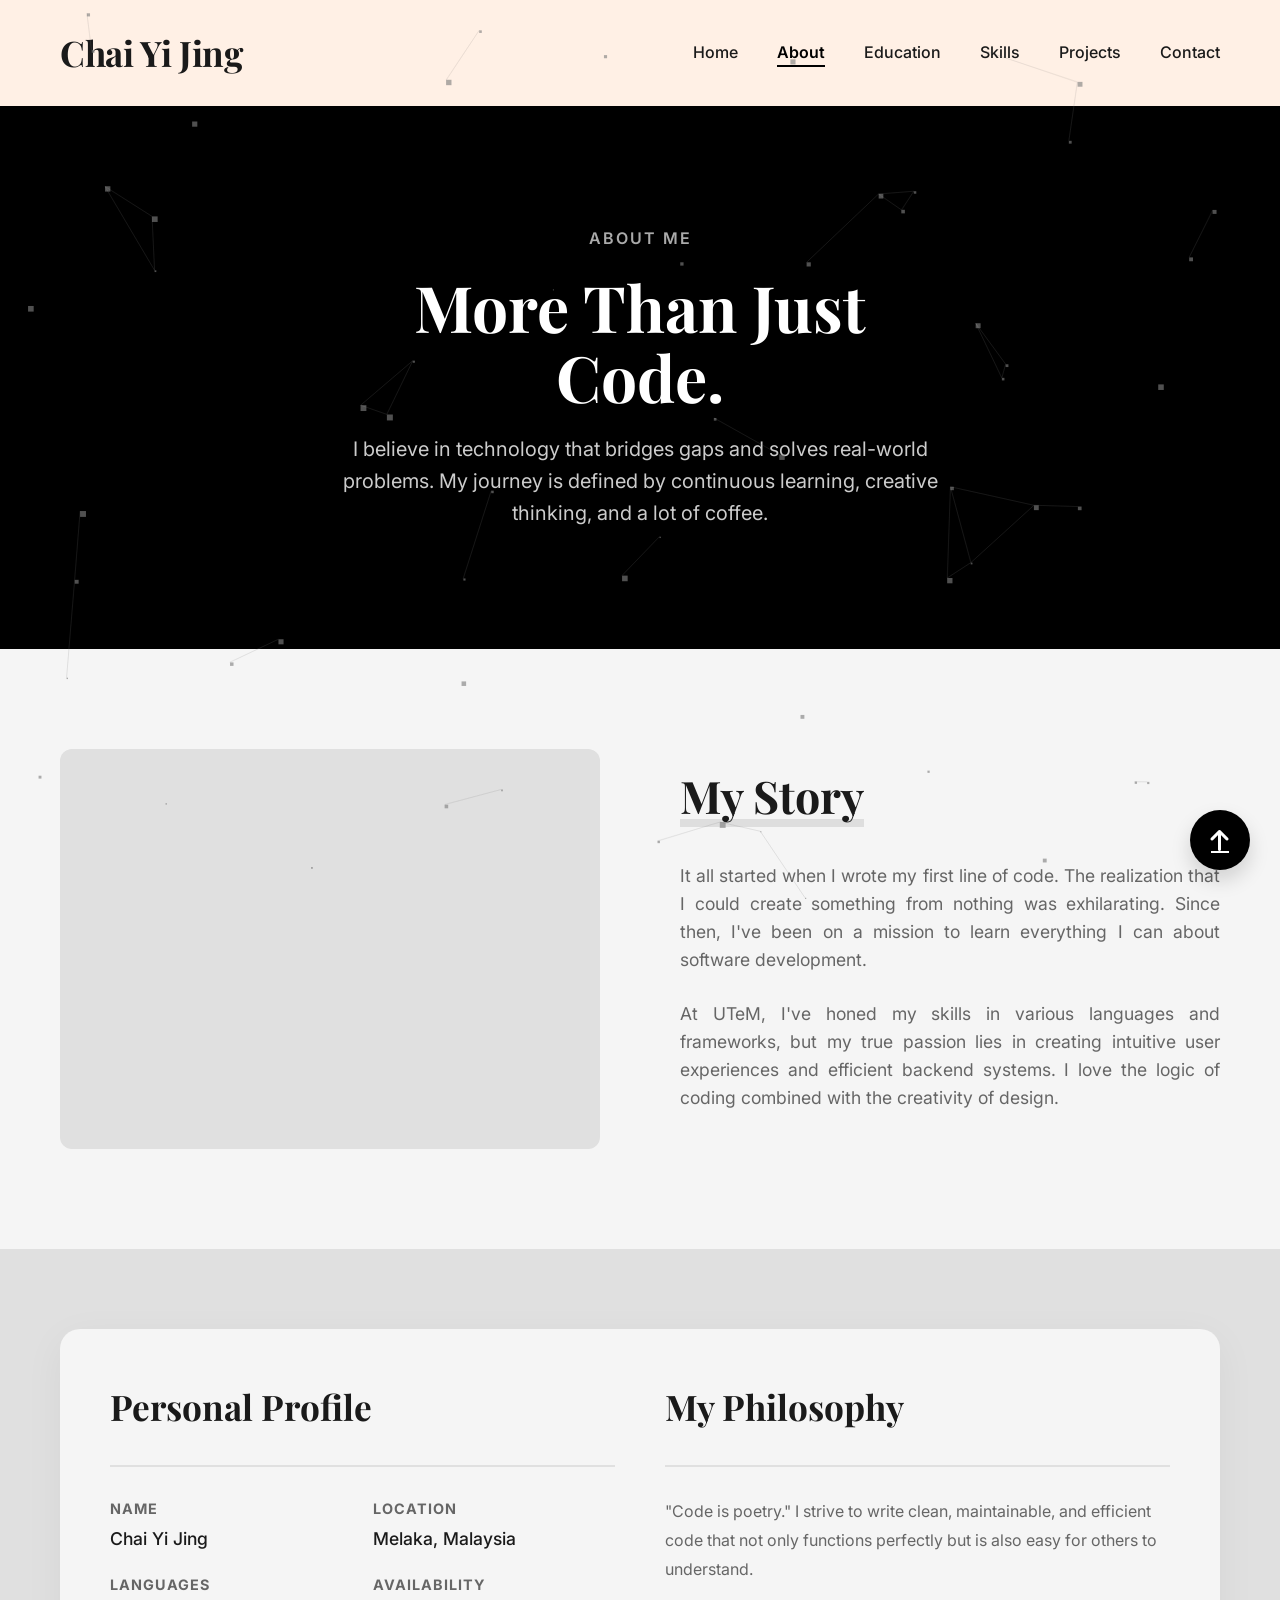
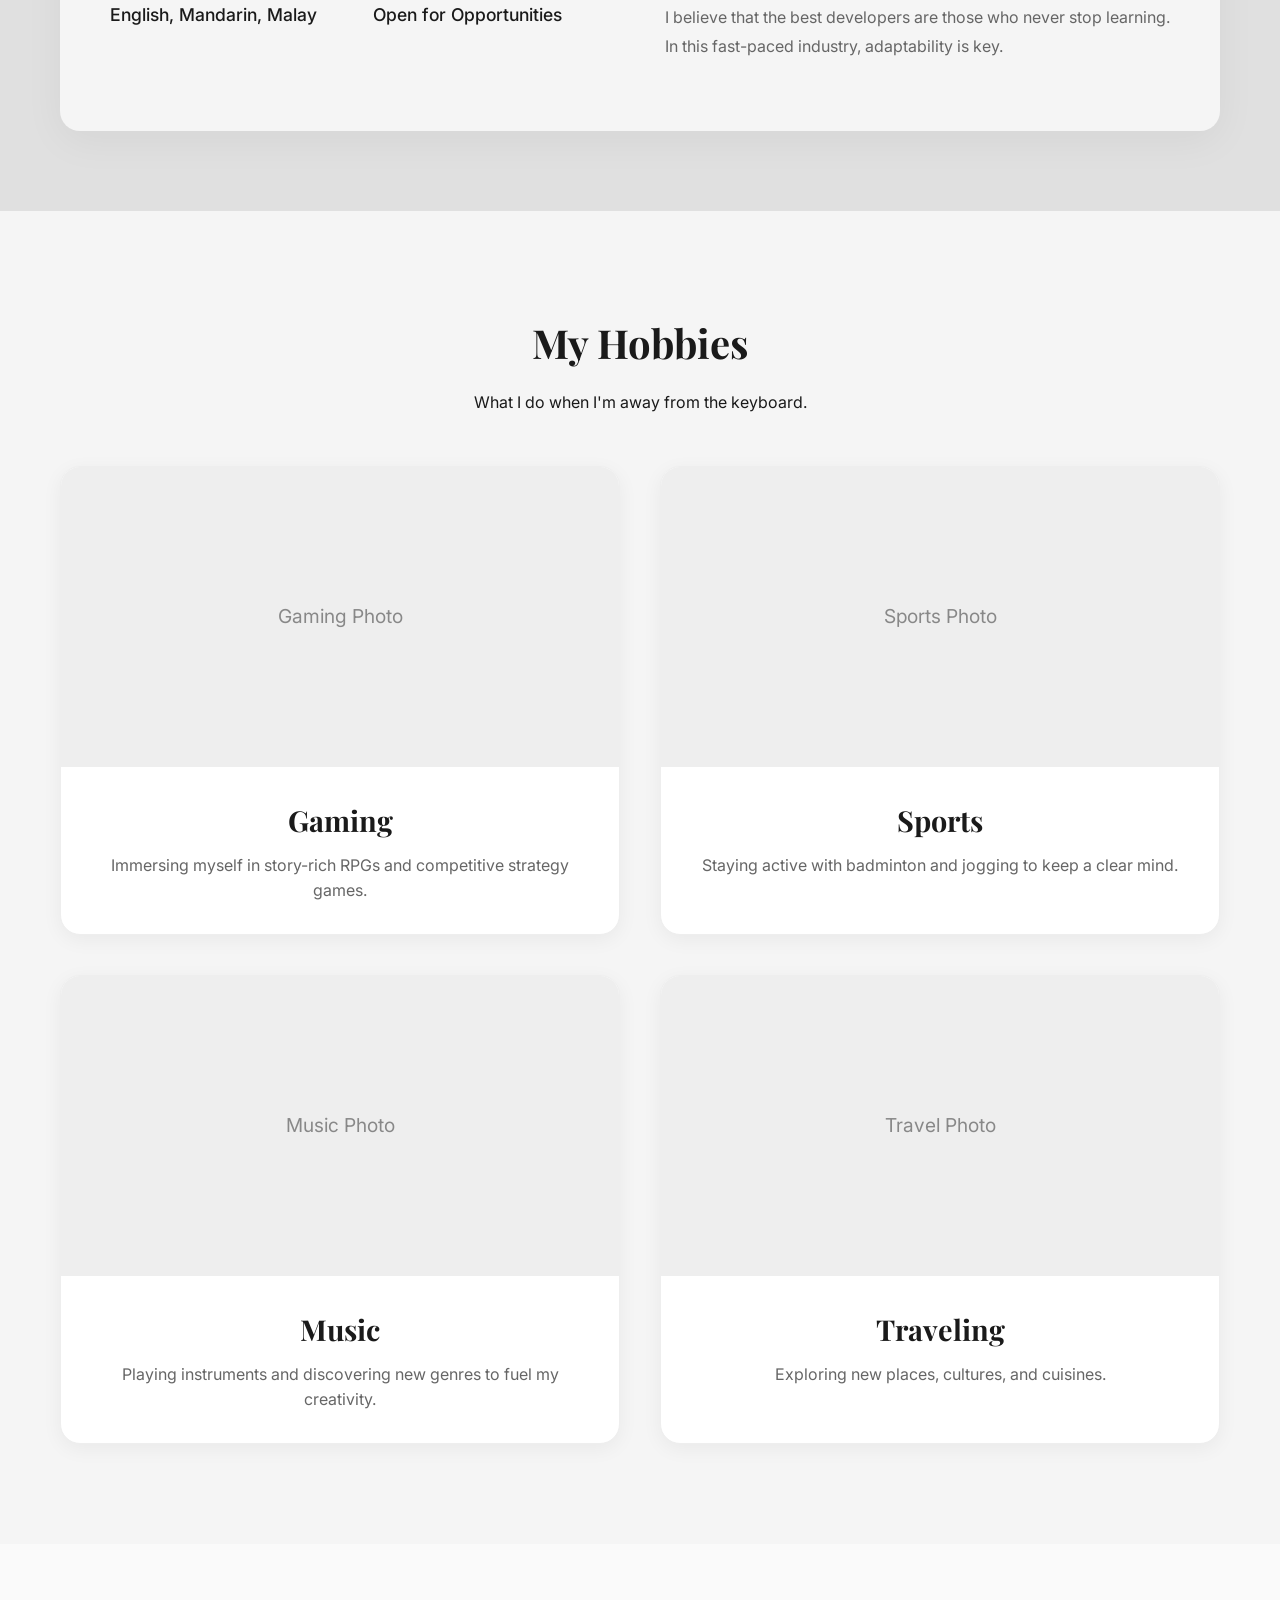
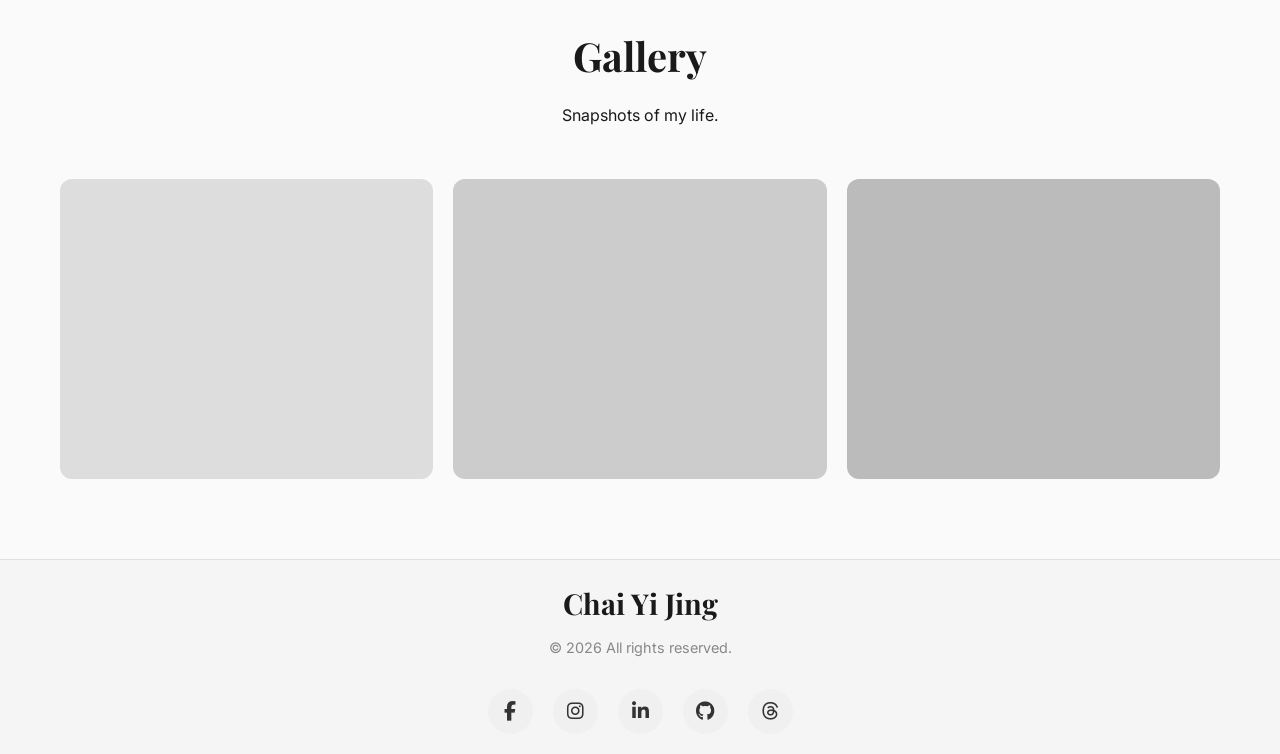
==== commit cd24d51b: "Added back to top feature." ====
--- a/about.html
+++ b/about.html
@@ -209,13 +209,11 @@
                     title="GitHub" target="_blank" rel="noopener noreferrer"><i class="fab fa-github"></i></a>
                 <a href="https://www.threads.com/@yijing_2003?igshid=NTc4MTIwNjQ2YQ==" class="circle" title="Threads"
                     target="_blank" rel="noopener noreferrer"><i class="fa-brands fa-threads"></i></a>
-            </div>
-            <div class="chat-icon">
-                <svg width="24" height="24" viewBox="0 0 24 24" fill="white" xmlns="http://www.w3.org/2000/svg">
-                    <path d="M20 2H4C2.9 2 2 2.9 2 4V22L6 18H20C21.1 18 22 17.1 22 16V4C22 2.9 21.1 2 20 2Z" />
-                </svg>
-            </div>
-        </div>
+                <!-- Scroll to Top Button -->
+                <a href="#" class="chat-icon scroll-top" title="Scroll to Top" style="color: white; font-size: 1.5rem;">
+                    <i class="fas fa-arrow-up"></i>
+                </a>
+            </div>
     </footer>
     <script src="js/script.js"></script>
 </body>
--- a/css/style.css
+++ b/css/style.css
@@ -251,6 +251,9 @@
     display: flex;
     flex-direction: column;
     justify-content: center;
+    align-items: stretch !important;
+    /* Force full width content */
+    text-align: left;
 }
 
 .grid-item:hover {
@@ -261,6 +264,7 @@
 .item-large {
     flex: 1;
     min-height: 350px;
+    text-align: left;
 }
 
 .item-medium {
@@ -270,6 +274,8 @@
 
 .card-content {
     padding: 30px;
+    text-align: left !important;
+    width: 100%;
 }
 
 .card-content h3 {
@@ -2723,4 +2729,117 @@
     .contact-hero {
         padding-top: 140px;
     }
-}+}
+
+/* Intro Section */
+.intro-section {
+    padding: 60px 20px 40px;
+    text-align: center;
+    background-color: #fff;
+}
+
+.intro-section h2 {
+    font-size: 2.5rem;
+    margin-bottom: 15px;
+    color: var(--primary-color);
+    font-family: var(--font-heading);
+}
+
+.intro-section p {
+    max-width: 700px;
+    margin: 0 auto;
+    color: var(--secondary-color);
+    font-size: 1.1rem;
+    line-height: 1.8;
+}
+
+
+/* Intro Highlights */
+.intro-highlights {
+    display: flex;
+    justify-content: center;
+    gap: 30px;
+    margin-top: 40px;
+    flex-wrap: wrap;
+}
+
+.intro-card {
+    background: #f9f9f9;
+    padding: 25px;
+    border-radius: 12px;
+    width: 280px;
+    text-align: center;
+    transition: transform 0.3s ease, box-shadow 0.3s ease;
+    border: 1px solid #eee;
+}
+
+.intro-card:hover {
+    transform: translateY(-5px);
+    box-shadow: 0 10px 20px rgba(0, 0, 0, 0.08);
+    background: #fff;
+    border-color: var(--accent-color);
+}
+
+.intro-card i {
+    font-size: 2rem;
+    color: var(--primary-color);
+    margin-bottom: 15px;
+}
+
+.intro-card h3 {
+    font-size: 1.2rem;
+    margin-bottom: 8px;
+    color: var(--primary-color);
+}
+
+.intro-card p {
+    font-size: 0.95rem;
+    color: #666;
+    line-height: 1.4;
+}
+
+
+/* Grid Link Wrapper */
+.grid-link {
+    display: block;
+    width: 100%;
+    height: 100%;
+    text-decoration: none;
+    color: inherit;
+}
+
+
+/* Center Align Left Column Cards (About & Education) */
+.grid-column.left .card-content {
+    text-align: center;
+    display: flex;
+    flex-direction: column;
+    justify-content: center;
+    align-items: center;
+    height: 100%;
+}
+
+.grid-column.left .arrow {
+    margin-top: 15px;
+    display: inline-block;
+}
+
+
+/* Arrow Navigation Links */
+.arrow-link {
+    text-decoration: none;
+    color: inherit;
+    display: inline-block;
+    transition: transform 0.3s ease;
+}
+
+.arrow-link:hover {
+    transform: translateX(5px);
+    color: var(--accent-color);
+}
+
+/* FIX: Force left alignment for About/Education boxes override */
+.grid-column.left .card-content {
+    text-align: left !important;
+    align-items: flex-start !important;
+}
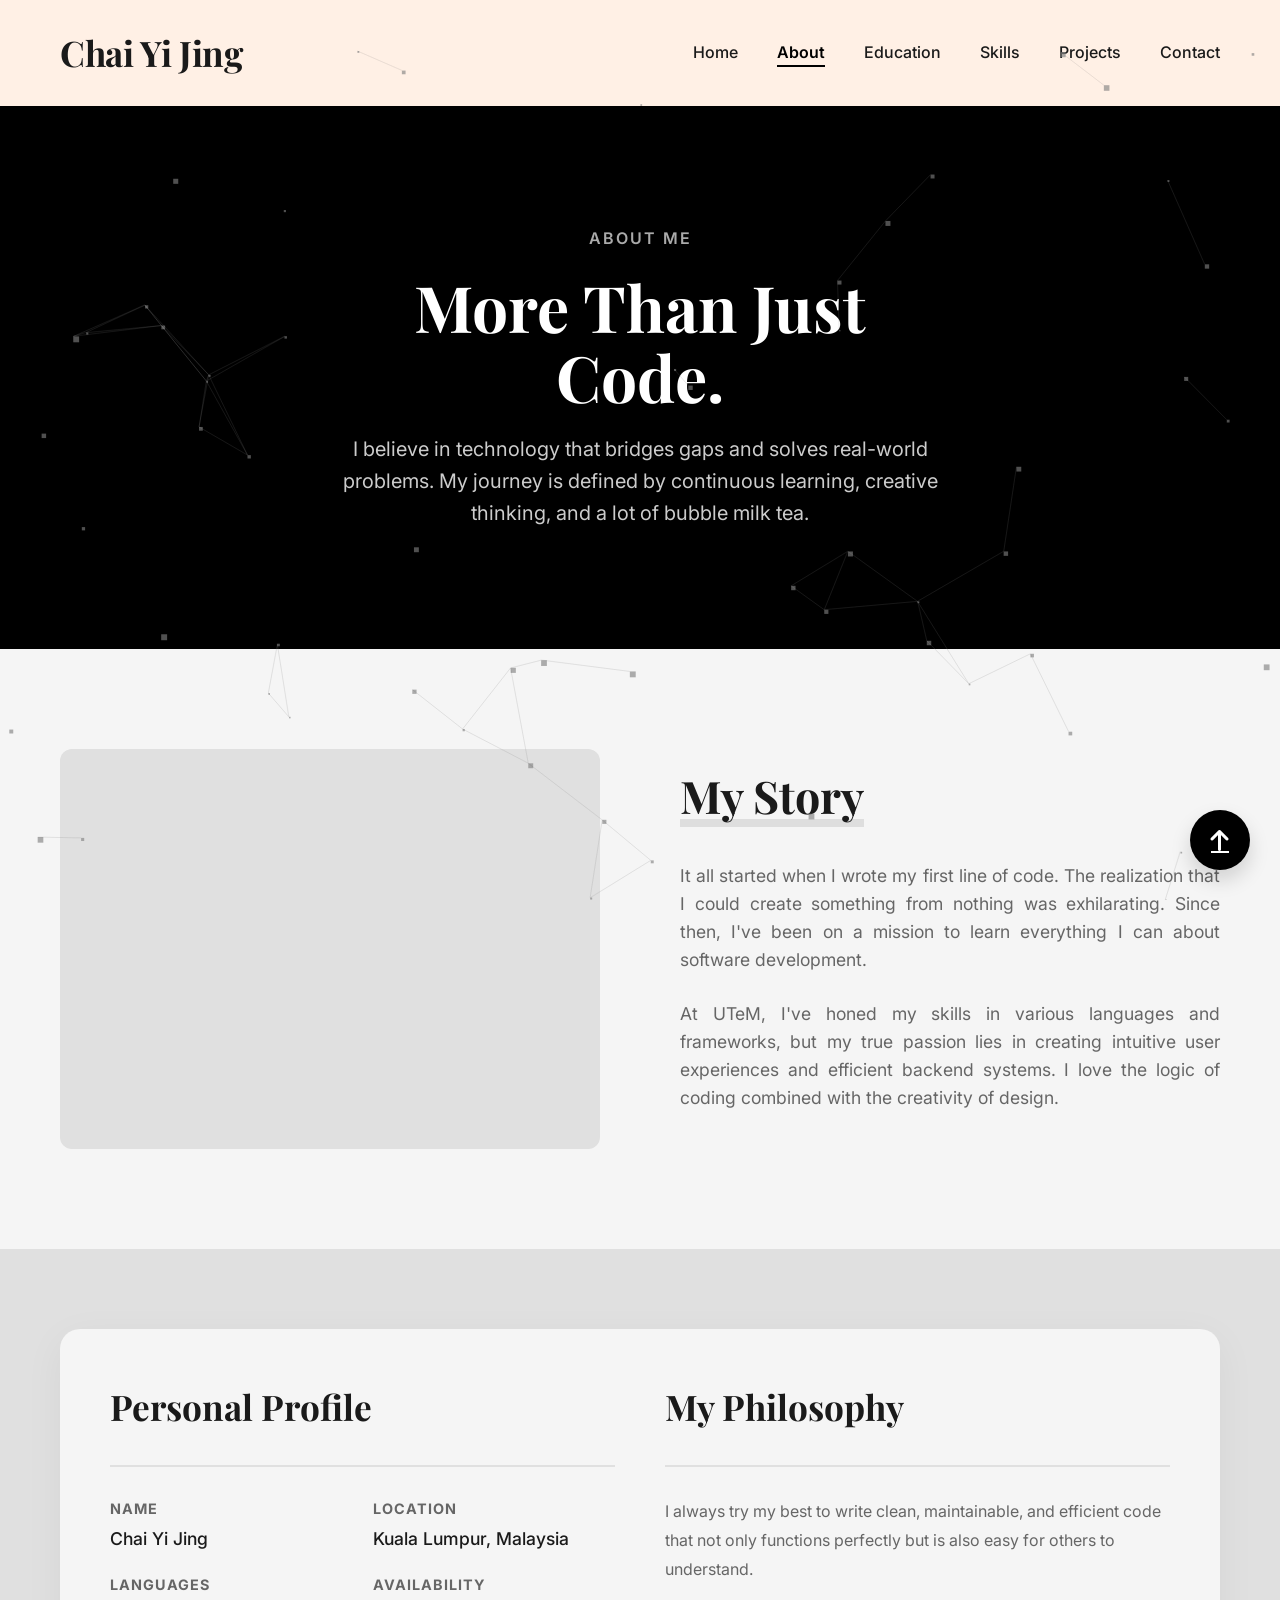
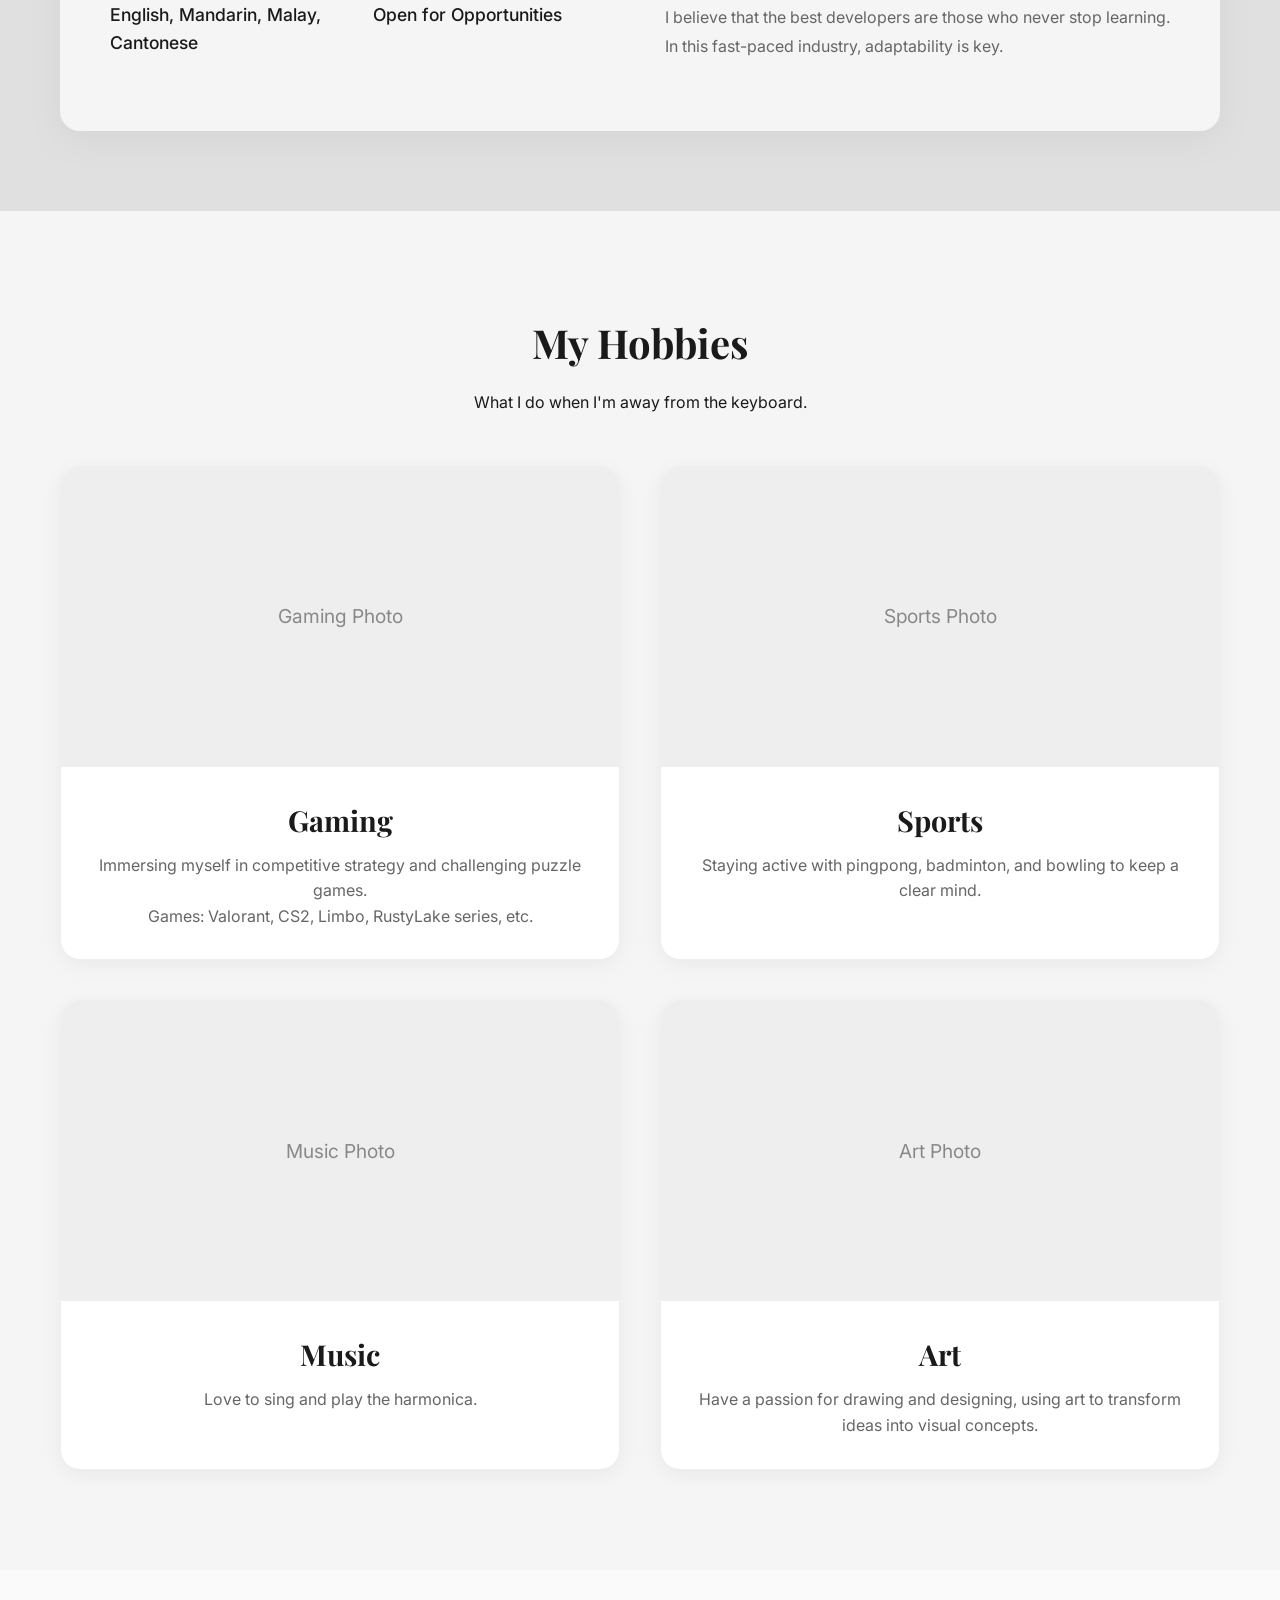
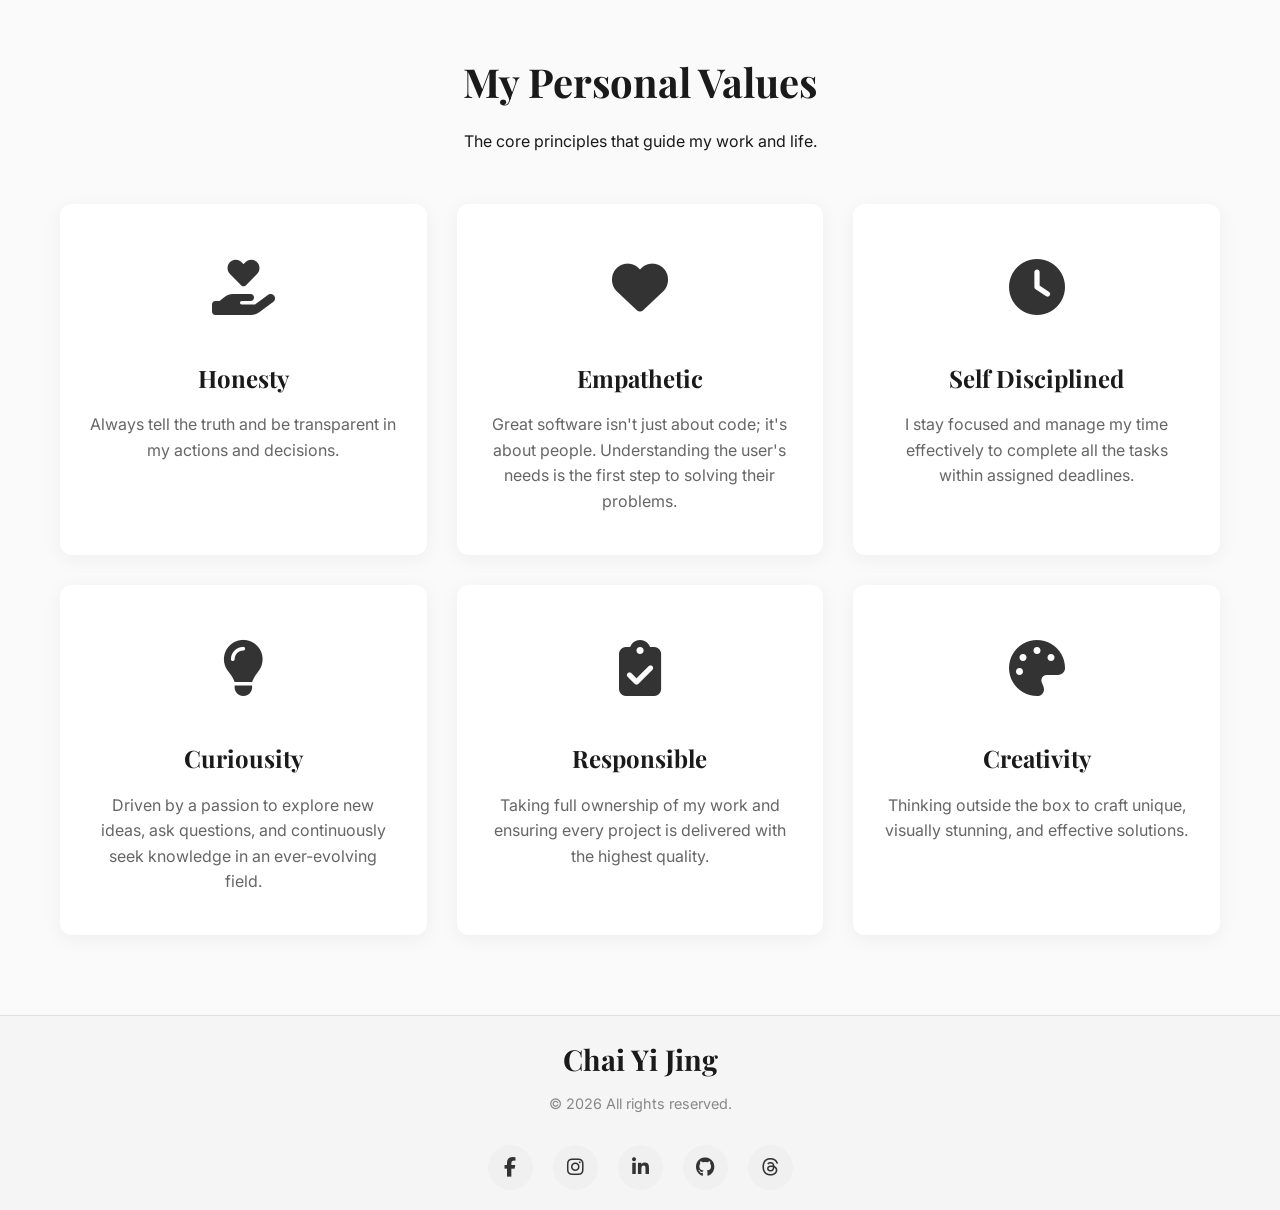
==== commit 91c34708: "Updated some design bugs and uploaded photos for schools." ====
--- a/about.html
+++ b/about.html
@@ -41,7 +41,7 @@
                 <h2>More Than Just <br>Code.</h2>
                 <p>
                     I believe in technology that bridges gaps and solves real-world problems.
-                    My journey is defined by continuous learning, creative thinking, and a lot of coffee.
+                    My journey is defined by continuous learning, creative thinking, and a lot of bubble milk tea.
                 </p>
             </div>
         </section>
@@ -88,11 +88,11 @@
                             </div>
                             <div class="info-item">
                                 <h5>Location</h5>
-                                <p>Melaka, Malaysia</p>
+                                <p>Kuala Lumpur, Malaysia</p>
                             </div>
                             <div class="info-item">
                                 <h5>Languages</h5>
-                                <p>English, Mandarin, Malay</p>
+                                <p>English, Mandarin, Malay, Cantonese</p>
                             </div>
                             <div class="info-item">
                                 <h5>Availability</h5>
@@ -105,7 +105,7 @@
                             <h3>My Philosophy</h3>
                         </div>
                         <p>
-                            "Code is poetry." I strive to write clean, maintainable, and efficient code that not only
+                            I always try my best to write clean, maintainable, and efficient code that not only
                             functions perfectly but is also easy for others to understand.
                         </p>
                         <p>
@@ -134,7 +134,9 @@
                         </div>
                         <div class="interest-content">
                             <h4>Gaming</h4>
-                            <p>Immersing myself in story-rich RPGs and competitive strategy games.</p>
+                            <p>Immersing myself in competitive strategy and challenging puzzle games.
+                                <br>Games: Valorant, CS2, Limbo, RustyLake series, etc.
+                            </p>
                         </div>
                     </div>
 
@@ -146,7 +148,7 @@
                         </div>
                         <div class="interest-content">
                             <h4>Sports</h4>
-                            <p>Staying active with badminton and jogging to keep a clear mind.</p>
+                            <p>Staying active with pingpong, badminton, and bowling to keep a clear mind.</p>
                         </div>
                     </div>
 
@@ -158,7 +160,7 @@
                         </div>
                         <div class="interest-content">
                             <h4>Music</h4>
-                            <p>Playing instruments and discovering new genres to fuel my creativity.</p>
+                            <p>Love to sing and play the harmonica.</p>
                         </div>
                     </div>
 
@@ -166,28 +168,96 @@
                     <div class="interest-card scroll-reveal">
                         <div class="interest-image-placeholder">
                             <!-- User replaces this with <img> -->
-                            Travel Photo
-                        </div>
-                        <div class="interest-content">
-                            <h4>Traveling</h4>
-                            <p>Exploring new places, cultures, and cuisines.</p>
-                        </div>
-                    </div>
-                </div>
-            </div>
-        </section>
-
-        <!-- Gallery Section -->
-        <section class="gallery-section">
+                            Art Photo
+                        </div>
+                        <div class="interest-content">
+                            <h4>Art</h4>
+                            <p>Have a passion for drawing and designing, using art to transform ideas into visual
+                                concepts.</p>
+                        </div>
+                    </div>
+                </div>
+            </div>
+        </section>
+
+        <!-- Values Section -->
+        <section class="values-section">
             <div class="container">
                 <div class="section-header scroll-reveal">
-                    <h3>Gallery</h3>
-                    <p>Snapshots of my life.</p>
-                </div>
-                <div class="gallery-grid">
-                    <div class="gallery-item scroll-reveal" style="background-color: #ddd;"></div>
-                    <div class="gallery-item scroll-reveal delay-1" style="background-color: #ccc;"></div>
-                    <div class="gallery-item scroll-reveal delay-2" style="background-color: #bbb;"></div>
+                    <h3>My Personal Values</h3>
+                    <p>The core principles that guide my work and life.</p>
+                </div>
+                <div class="values-grid">
+                    <!-- Value 1 -->
+                    <div class="value-card scroll-reveal">
+                        <div class="value-icon">
+                            <i class="fas fa-hand-holding-heart"></i>
+                        </div>
+                        <div class="value-content">
+                            <h4>Honesty</h4>
+                            <p>Always tell the truth and be transparent in my actions and decisions.</p>
+                        </div>
+                    </div>
+
+                    <!-- Value 2 -->
+                    <div class="value-card scroll-reveal delay-1">
+                        <div class="value-icon">
+                            <i class="fas fa-heart"></i>
+                        </div>
+                        <div class="value-content">
+                            <h4>Empathetic</h4>
+                            <p>Great software isn't just about code; it's about people. Understanding the user's needs
+                                is the first step to solving their problems.</p>
+                        </div>
+                    </div>
+
+                    <!-- Value 3 -->
+                    <div class="value-card scroll-reveal delay-2">
+                        <div class="value-icon">
+                            <i class="fas fa-clock"></i>
+                        </div>
+                        <div class="value-content">
+                            <h4>Self Disciplined</h4>
+                            <p>I stay focused and manage my time effectively to complete all the tasks within assigned
+                                deadlines.</p>
+                        </div>
+                    </div>
+
+                    <!-- Value 4 -->
+                    <div class="value-card scroll-reveal delay-3">
+                        <div class="value-icon">
+                            <i class="fas fa-lightbulb"></i>
+                        </div>
+                        <div class="value-content">
+                            <h4>Curiousity</h4>
+                            <p>Driven by a passion to explore new ideas, ask questions, and continuously seek knowledge
+                                in an ever-evolving field.</p>
+                        </div>
+                    </div>
+
+                    <!-- Value 5 -->
+                    <div class="value-card scroll-reveal delay-1">
+                        <div class="value-icon">
+                            <i class="fas fa-clipboard-check"></i>
+                        </div>
+                        <div class="value-content">
+                            <h4>Responsible</h4>
+                            <p>Taking full ownership of my work and ensuring every project is delivered with the
+                                highest quality.</p>
+                        </div>
+                    </div>
+
+                    <!-- Value 6 -->
+                    <div class="value-card scroll-reveal delay-2">
+                        <div class="value-icon">
+                            <i class="fas fa-palette"></i>
+                        </div>
+                        <div class="value-content">
+                            <h4>Creativity</h4>
+                            <p>Thinking outside the box to craft unique, visually stunning, and effective
+                                solutions.</p>
+                        </div>
+                    </div>
                 </div>
             </div>
         </section>
--- a/css/style.css
+++ b/css/style.css
@@ -368,6 +368,8 @@
     box-shadow: 0 10px 20px rgba(0, 0, 0, 0.15);
     cursor: pointer;
     transition: transform 0.3s;
+    z-index: 9999;
+    /* Ensure it stays on top of everything */
 }
 
 .chat-icon:hover {
@@ -1025,14 +1027,15 @@
     overflow: hidden;
     /* Hide horizontal overflow */
     display: flex;
-    align-items: center;
+    align-items: flex-start;
+    /* Align to top to better control vertical spacing */
 }
 
 /* Floating Header Overlay (Centered) */
 .timeline-overlay-header {
     position: absolute;
-    top: 5px;
-    /* Use minimal top space */
+    top: 20px;
+    /* Clean text from sticky header */
     left: 50%;
     transform: translateX(-50%);
     z-index: 10;
@@ -1085,7 +1088,9 @@
     padding-left: 10vw;
     position: relative;
     /* Move timeline down significantly to clear header */
-    margin-top: 140px;
+    margin-top: 190px;
+    transform: scale(0.9);
+    transform-origin: left top;
 }
 
 /* Horizontal Line */
@@ -2843,3 +2848,117 @@
     text-align: left !important;
     align-items: flex-start !important;
 }
+
+
+/* Values Section by Antigravity */
+.values-section {
+    padding: 80px 0;
+    background-color: #fafafa;
+}
+
+.values-grid {
+    display: grid;
+    grid-template-columns: repeat(auto-fit, minmax(300px, 1fr));
+    gap: 30px;
+    justify-content: center;
+}
+
+.value-card {
+    background: white;
+    border-radius: 12px;
+    overflow: hidden;
+    box-shadow: 0 4px 20px rgba(0, 0, 0, 0.05);
+    transition: transform 0.4s ease, box-shadow 0.4s ease;
+}
+
+.value-card:hover {
+    transform: translateY(-10px);
+    box-shadow: 0 15px 30px rgba(0, 0, 0, 0.1);
+}
+
+.value-image-placeholder {
+    width: 100%;
+    height: 200px;
+    background-color: #eee;
+    display: flex;
+    align-items: center;
+    justify-content: center;
+    color: #888;
+    font-size: 1.1rem;
+    font-weight: 500;
+}
+
+.value-content {
+    padding: 25px;
+    text-align: center;
+}
+
+.value-content h4 {
+    font-family: var(--font-heading);
+    font-size: 1.5rem;
+    margin-bottom: 10px;
+    color: var(--text-color);
+}
+
+.value-content p {
+    color: var(--secondary-color);
+    font-size: 1rem;
+    line-height: 1.6;
+}
+
+
+/* Icon-Based Values Section Override */
+.value-card {
+    padding: 40px 30px;
+    text-align: center;
+}
+
+.value-icon {
+    font-size: 3.5rem;
+    color: #333;
+    margin-bottom: 25px;
+    display: inline-block;
+}
+
+.value-content {
+    padding: 0;
+}
+
+.value-content h4 {
+    margin-bottom: 15px;
+}
+
+
+/* Result Counters */
+.result-counter-box {
+    text-align: center;
+    padding: 10px;
+    background: white;
+    border-radius: 12px;
+    box-shadow: 0 4px 15px rgba(0, 0, 0, 0.05);
+    border: 1px solid rgba(0, 0, 0, 0.05);
+    min-width: 100px;
+}
+
+.counter-value {
+    font-size: 1.8rem;
+    font-weight: 700;
+    color: var(--primary-color);
+    display: inline-block;
+}
+
+.counter-suffix {
+    font-size: 1.1rem;
+    font-weight: 600;
+    color: var(--text-color);
+    margin-left: 2px;
+}
+
+.counter-label {
+    display: block;
+    font-size: 0.75rem;
+    color: var(--secondary-color);
+    margin-top: 5px;
+    text-transform: uppercase;
+    letter-spacing: 1px;
+}
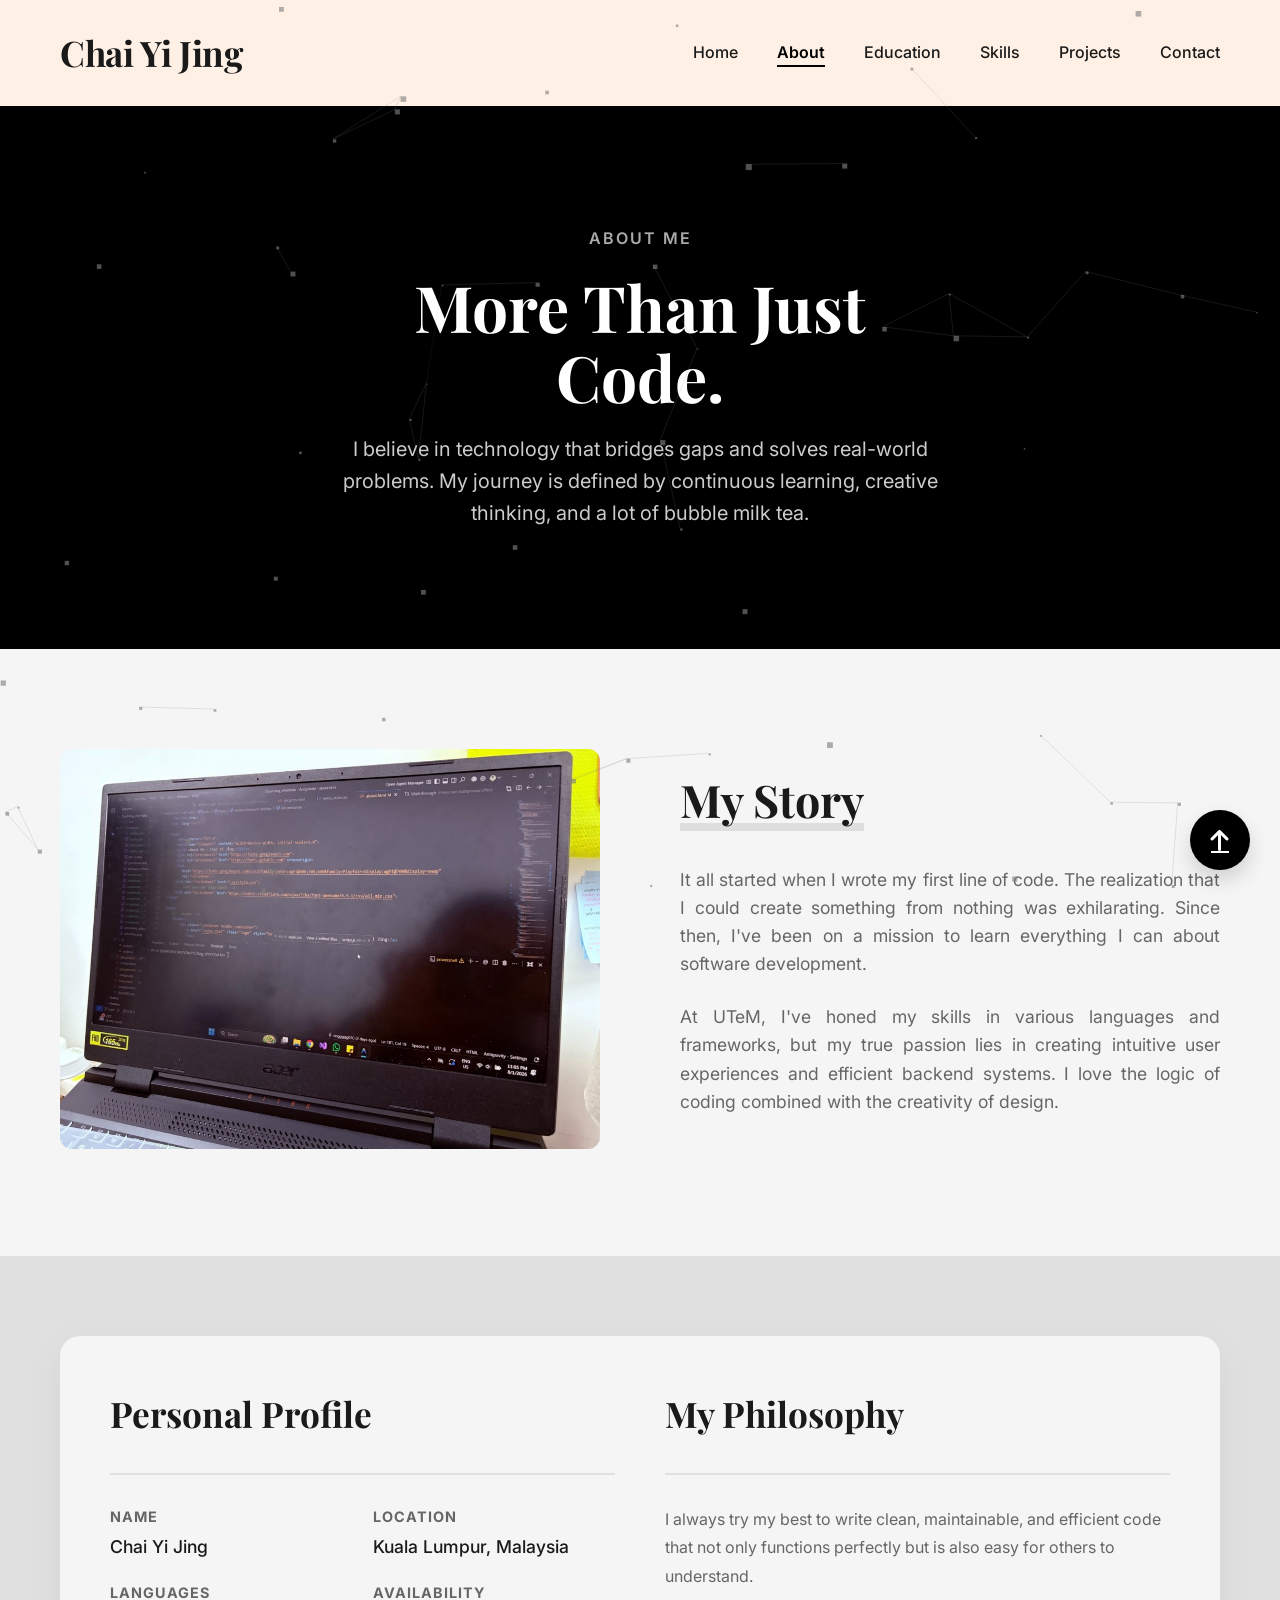
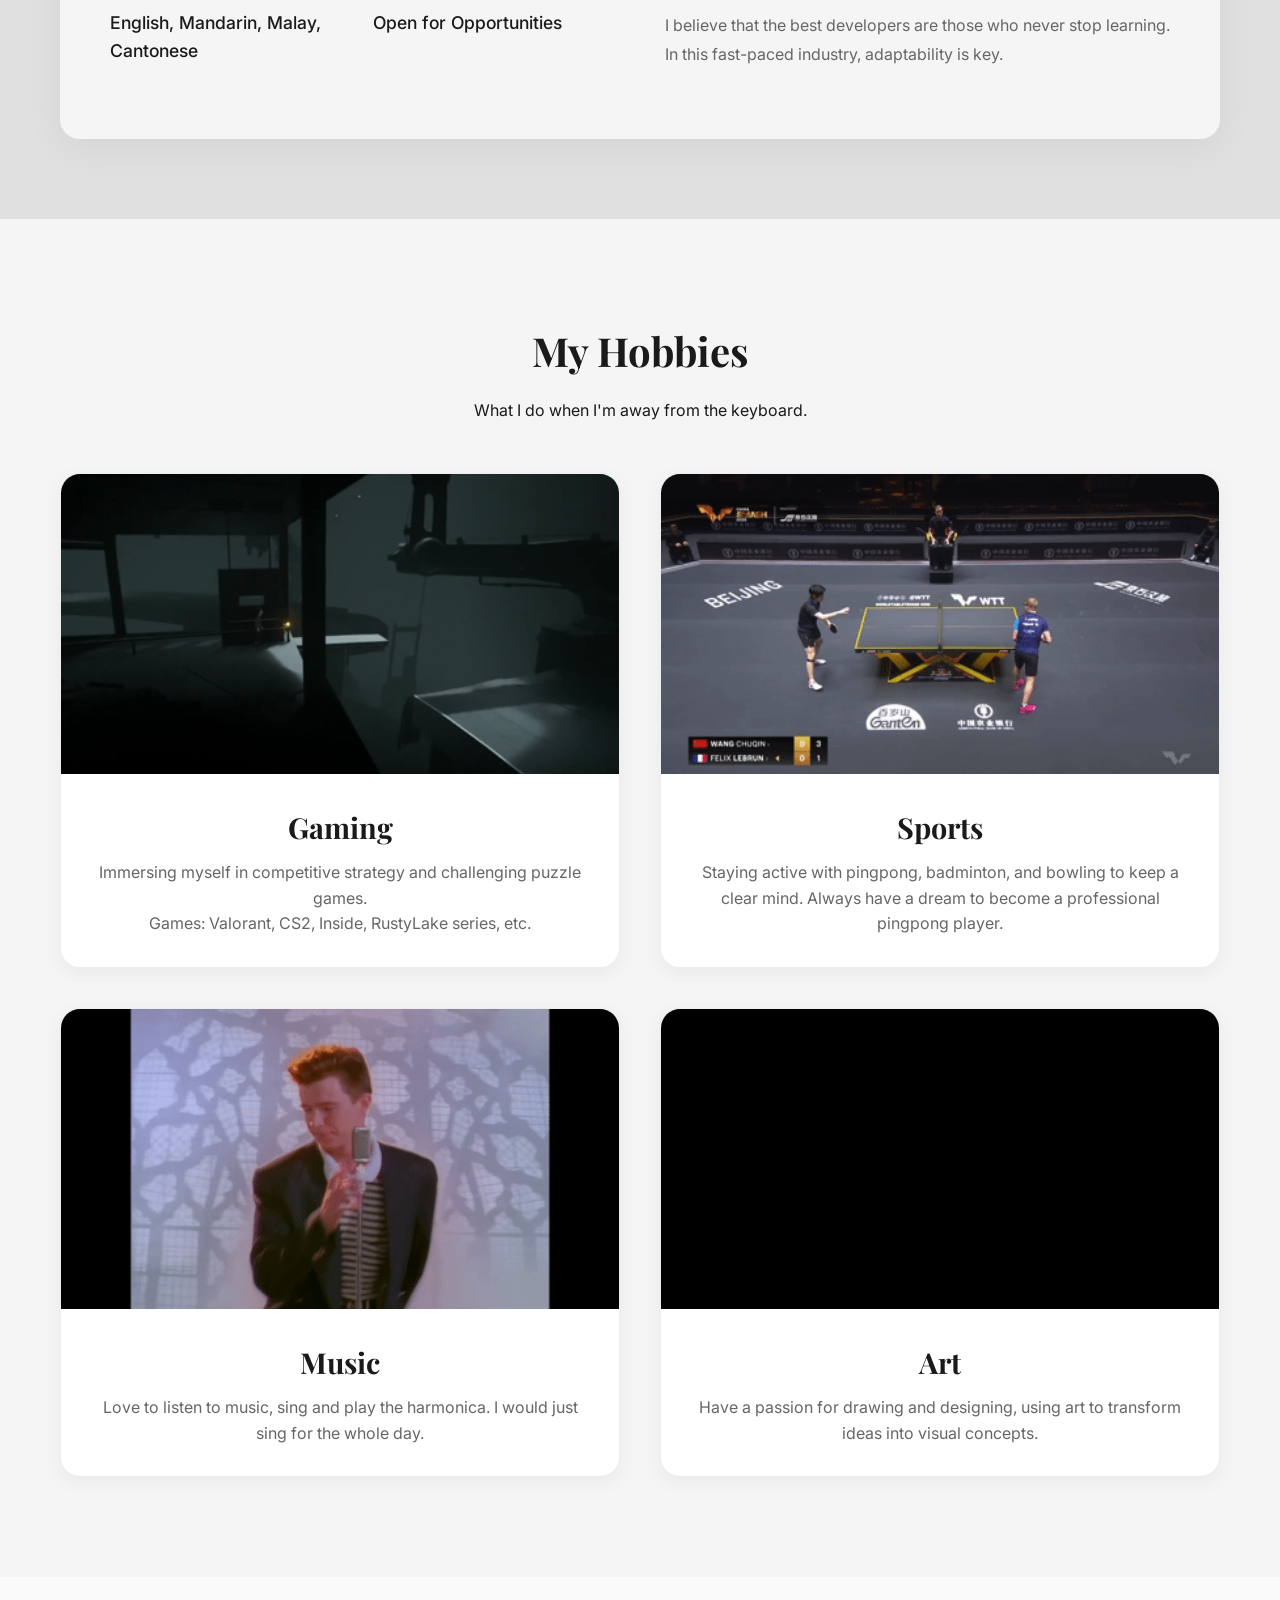
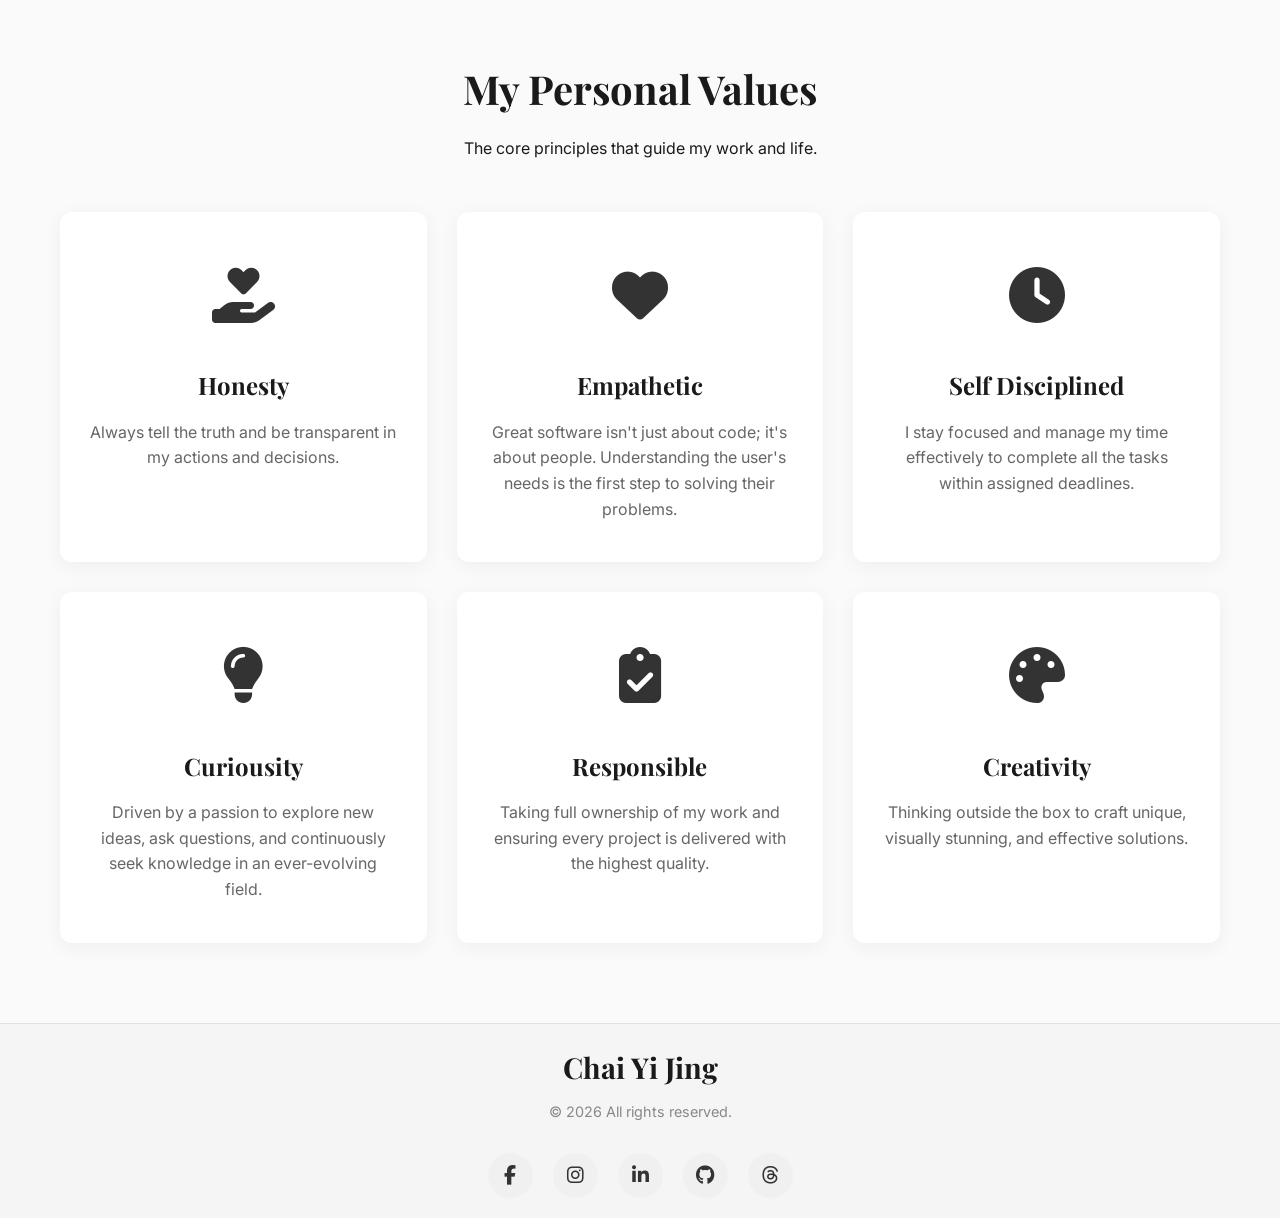
==== commit a8401e04: "Added content and photos to each pages except for projects page." ====
--- a/about.html
+++ b/about.html
@@ -51,7 +51,8 @@
             <div class="container">
                 <div class="story-grid">
                     <div class="story-image slide-left">
-                        <div style="width: 100%; height: 400px; background-color: #e0e0e0; border-radius: 12px;"></div>
+                        <img src="images/my_story_photo.jpg" alt="My Story"
+                            style="width: 100%; height: 400px; object-fit: cover; border-radius: 12px;">
                     </div>
                     <div class="story-text slide-right">
                         <h3>My Story</h3>
@@ -129,13 +130,12 @@
                     <!-- Interest 1 -->
                     <div class="interest-card scroll-reveal">
                         <div class="interest-image-placeholder">
-                            <!-- User replaces this with <img> -->
-                            Gaming Photo
+                            <img src="images/hobby_gaming.gif" alt="Gaming Hobby">
                         </div>
                         <div class="interest-content">
                             <h4>Gaming</h4>
                             <p>Immersing myself in competitive strategy and challenging puzzle games.
-                                <br>Games: Valorant, CS2, Limbo, RustyLake series, etc.
+                                <br>Games: Valorant, CS2, Inside, RustyLake series, etc.
                             </p>
                         </div>
                     </div>
@@ -143,32 +143,34 @@
                     <!-- Interest 2 -->
                     <div class="interest-card scroll-reveal delay-1">
                         <div class="interest-image-placeholder">
-                            <!-- User replaces this with <img> -->
-                            Sports Photo
+                            <img src="images/hobby_sports.gif" alt="Sports Hobby">
                         </div>
                         <div class="interest-content">
                             <h4>Sports</h4>
-                            <p>Staying active with pingpong, badminton, and bowling to keep a clear mind.</p>
+                            <p>Staying active with pingpong, badminton, and bowling to keep a clear mind.
+                                Always have a dream to become a professional pingpong player.
+                            </p>
                         </div>
                     </div>
 
                     <!-- Interest 3 -->
                     <div class="interest-card scroll-reveal delay-2">
                         <div class="interest-image-placeholder">
-                            <!-- User replaces this with <img> -->
-                            Music Photo
+                            <img src="images/hobby_music.gif" alt="Music Hobby">
                         </div>
                         <div class="interest-content">
                             <h4>Music</h4>
-                            <p>Love to sing and play the harmonica.</p>
+                            <p>Love to listen to music, sing and play the harmonica.
+                                I would just sing for the whole day.
+                            </p>
                         </div>
                     </div>
 
                     <!-- Interest 4 -->
                     <div class="interest-card scroll-reveal">
                         <div class="interest-image-placeholder">
-                            <!-- User replaces this with <img> -->
-                            Art Photo
+                            <video src="images/hobby_art.mp4" autoplay muted loop playsinline
+                                style="object-fit: contain; background: black;"></video>
                         </div>
                         <div class="interest-content">
                             <h4>Art</h4>
--- a/css/style.css
+++ b/css/style.css
@@ -217,6 +217,24 @@
     box-shadow: 20px 20px 0px rgba(0, 0, 0, 0.1);
     /* Decorative shadow offset */
     animation: float 6s ease-in-out infinite;
+    position: relative;
+    /* Ensure it's a positioning context */
+    overflow: visible;
+    /* Allow the head to pop out */
+}
+
+.hero-profile-img {
+    position: absolute;
+    bottom: 0;
+    left: 50%;
+    transform: translateX(-50%);
+    height: 135%;
+    /* Taller than the box so head sticks out */
+    object-fit: contain;
+    filter: drop-shadow(0 10px 15px rgba(0, 0, 0, 0.2));
+    /* Shadow for depth */
+    pointer-events: none;
+    /* Let clicks pass through if needed */
 }
 
 /* Grid Section */
@@ -254,6 +272,8 @@
     align-items: stretch !important;
     /* Force full width content */
     text-align: left;
+    text-decoration: none;
+    color: inherit;
 }
 
 .grid-item:hover {
@@ -1336,11 +1356,11 @@
 }
 
 .memories-grid {
-    display: flex;
-    justify-content: center;
-    flex-wrap: wrap;
+    display: grid;
+    grid-template-columns: repeat(auto-fit, minmax(280px, 1fr));
     gap: 50px;
     padding-top: 40px;
+    justify-items: center;
 }
 
 .polaroid {
@@ -1403,6 +1423,20 @@
     border: 1px solid #eee;
 }
 
+.polaroid-image img {
+    width: 100%;
+    height: 100%;
+    object-fit: cover;
+    transition: transform 0.3s ease;
+    /* Smooth scaling if needed */
+}
+
+/* Hover: Show full image */
+.polaroid:hover .polaroid-image img {
+    object-fit: contain !important;
+    background-color: #f8f8f8;
+}
+
 .polaroid-caption {
     font-family: 'Playfair Display', serif;
     /* Handwriting vibe */
@@ -1449,8 +1483,8 @@
     }
 
     .memories-grid {
-        flex-direction: column;
-        align-items: center;
+        grid-template-columns: 1fr;
+        justify-items: center;
     }
 
     .polaroid {
@@ -1494,7 +1528,8 @@
     overflow: hidden;
 }
 
-.interest-image-placeholder img {
+.interest-image-placeholder img,
+.interest-image-placeholder video {
     width: 100%;
     height: 100%;
     object-fit: cover;
